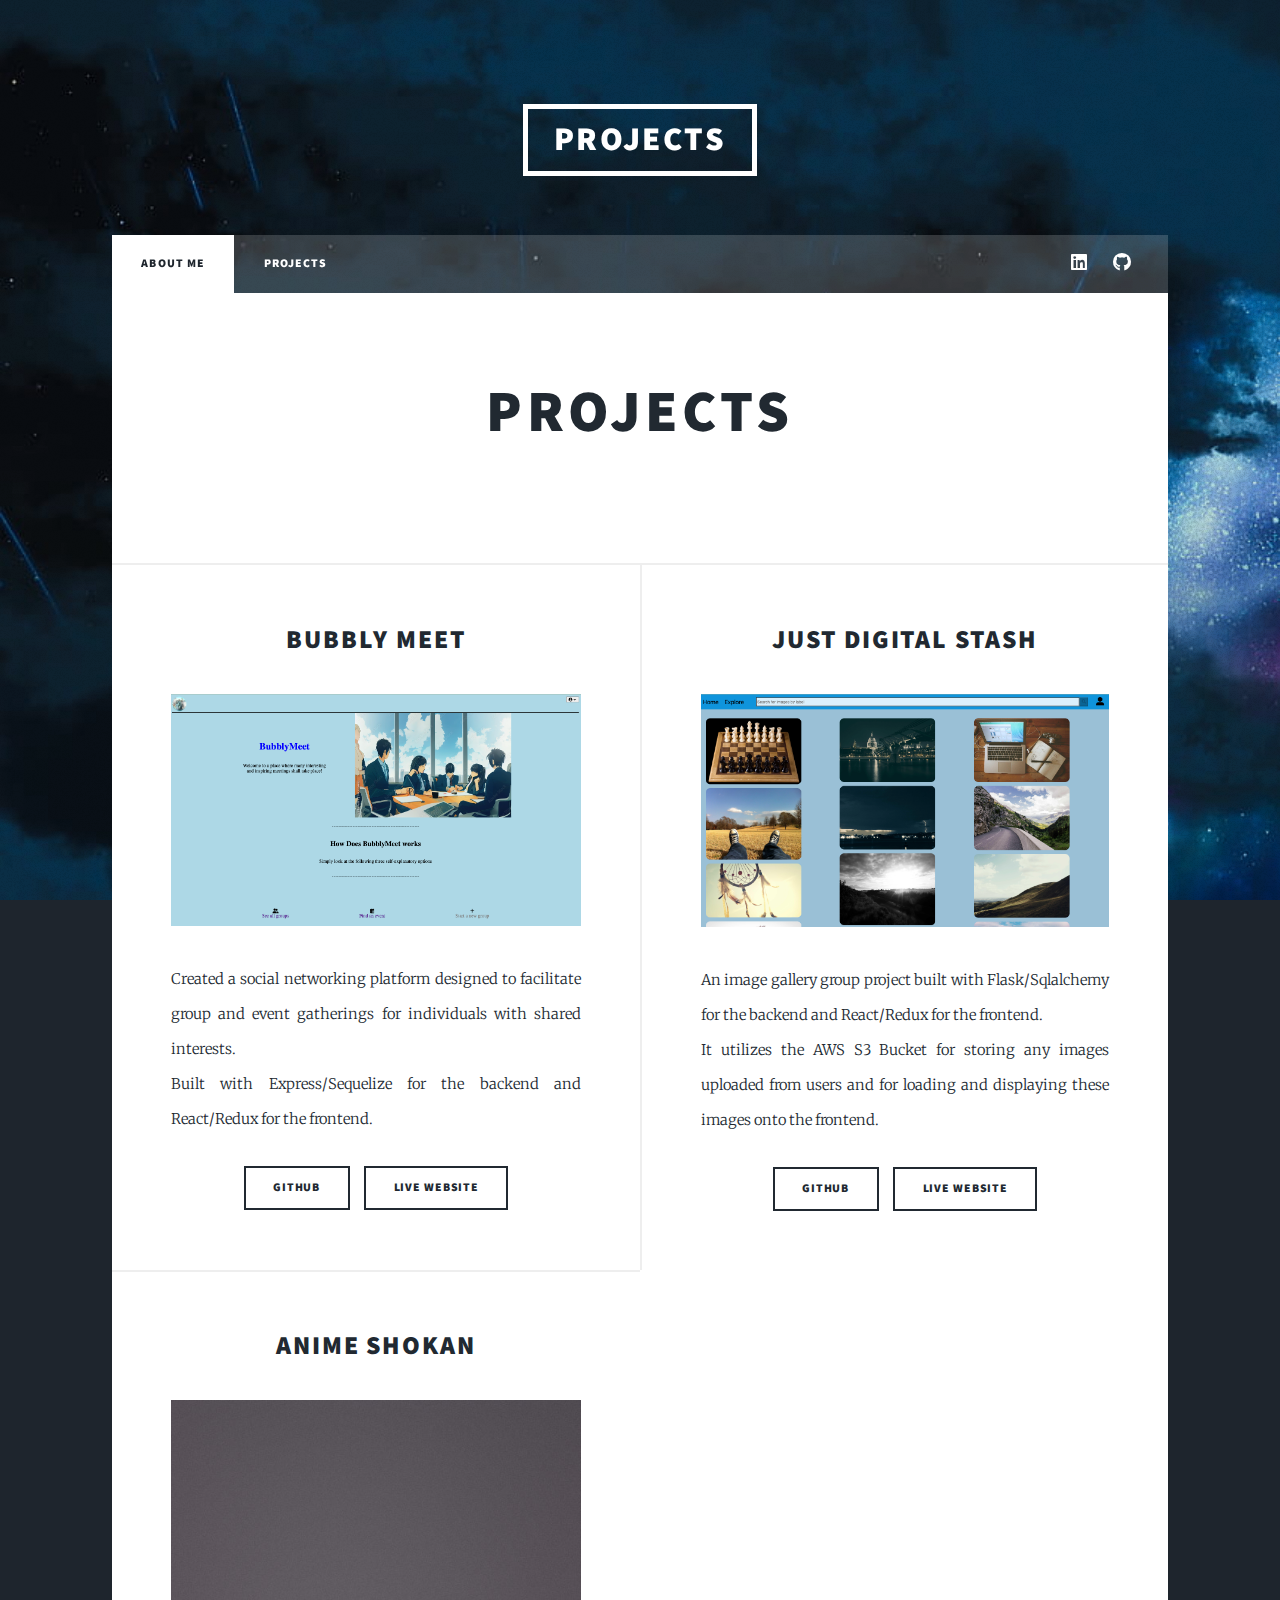
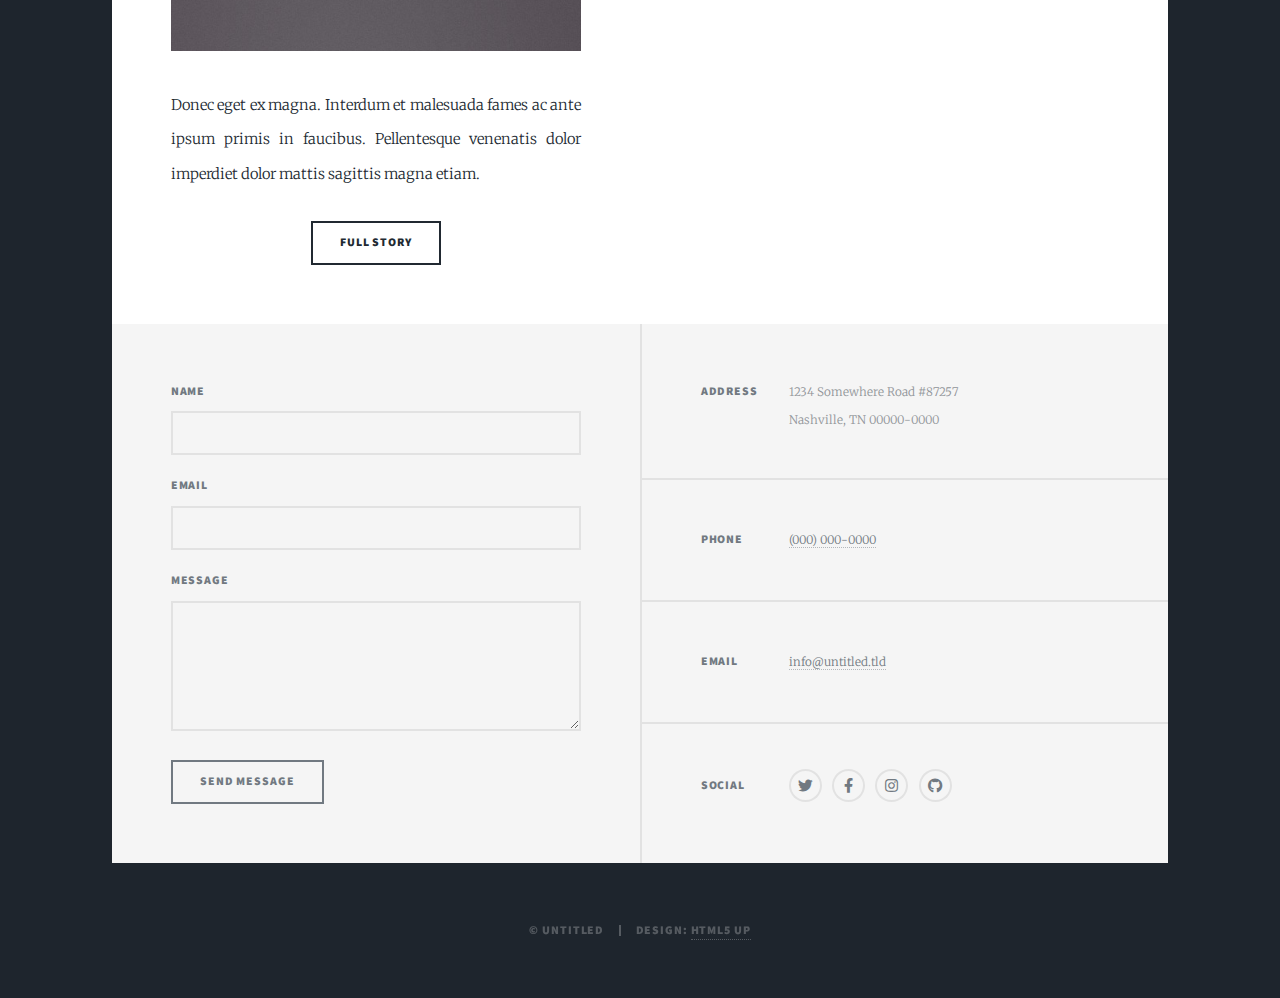
==== projects.html @ 538fb24a "Ongoing update on the Project section..." ====
<!DOCTYPE HTML>
<!--
	Massively by HTML5 UP
	html5up.net | @ajlkn
	Free for personal and commercial use under the CCA 3.0 license (html5up.net/license)
-->
<html>
	<head>
		<title>Projects Page</title>
		<meta charset="utf-8" />
		<meta name="viewport" content="width=device-width, initial-scale=1, user-scalable=no" />
		<link rel="stylesheet" href="assets/css/main.css" />
		<noscript><link rel="stylesheet" href="assets/css/noscript.css" /></noscript>
	</head>
	<body class="is-preload">

		<!-- Wrapper -->
			<div id="wrapper">

				<!-- Header -->
					<header id="header">
						<a href="index.html" class="logo">Projects</a>
					</header>

				<!-- Nav -->
					<nav id="nav">
						<ul class="links">
							<li class="active"><a href="index.html">About Me</a></li>
							<li><a href="projects.html">Projects</a></li>
							<!-- <li><a href="elements.html">Elements Reference</a></li> -->
						</ul>
						<ul class="icons">
							<!-- <li><a href="#" class="icon brands fa-twitter"><span class="label">Twitter</span></a></li>
							<li><a href="#" class="icon brands fa-facebook-f"><span class="label">Facebook</span></a></li>
							<li><a href="#" class="icon brands fa-instagram"><span class="label">Instagram</span></a></li> -->
							<li><a href="https://www.linkedin.com/in/daniel-ho-83361b1b6/" class="icon brands fa-linkedin"><span class="label">LinkedIn</span></a></li>
							<li><a href="https://github.com/dwho0937wei-dotcom" class="icon brands fa-github"><span class="label">GitHub</span></a></li>
						</ul>
					</nav>

				<!-- Main -->
					<div id="main">

						<!-- Project Headline -->
							<article class="post">
								<header class="major"><h2><a>Projects</a></h2></header>
							</article>
								
						<!-- Project Posts -->
							<section class="posts">
								<article>
									<header>
										<!-- <span class="date">June 22, 2024</span> -->
										<h2><a href="#">Bubbly Meet</a></h2>
									</header>
									<a href="#" class="image fit"><img src="images/pic02.jpg" alt="" /></a>
									<p>Created a social networking platform designed to facilitate group and event gatherings for individuals with shared interests. <br /> Built with Express/Sequelize for the backend and React/Redux for the frontend.</p>
									<ul class="actions special">
										<li><a href="https://github.com/dwho0937wei-dotcom/BubblyMeet" class="button">GitHub</a></li>
										<li><a href="https://bubblymeet.onrender.com" class="button">Live Website</a></li>
									</ul>
								</article>
								<article>
									<header>
										<!-- <span class="date">April 22, 2017</span> -->
										<h2><a href="#">Just Digital Stash</a></h2>
									</header>
									<a href="#" class="image fit"><img src="images/pic03.jpg" alt="" /></a>
									<p>An image gallery group project built with Flask/Sqlalchemy for the backend and React/Redux for the frontend.<br />It utilizes the AWS S3 Bucket for storing any images uploaded from users and for loading and displaying these images onto the frontend.</p>
									<ul class="actions special">
										<li><a href="https://github.com/James-Jon27/Just-Digital-Stashes" class="button">GitHub</a></li>
										<li><a href="https://just-digital-stashes.onrender.com/" class="button">Live Website</a></li>
									</ul>
								</article>
								<article>
									<header>
										<!-- <span class="date">April 18, 2017</span> -->
										<h2><a href="#">Anime ShoKan</a></h2>
									</header>
									<a href="#" class="image fit"><img src="images/pic04.jpg" alt="" /></a>
									<p>Donec eget ex magna. Interdum et malesuada fames ac ante ipsum primis in faucibus. Pellentesque venenatis dolor imperdiet dolor mattis sagittis magna etiam.</p>
									<ul class="actions special">
										<li><a href="#" class="button">Full Story</a></li>
									</ul>
								</article>
								<!-- <article>
									<header>
										<span class="date">April 14, 2017</span>
										<h2><a href="#">Tempus sed<br />
										nulla imperdiet</a></h2>
									</header>
									<a href="#" class="image fit"><img src="images/pic05.jpg" alt="" /></a>
									<p>Donec eget ex magna. Interdum et malesuada fames ac ante ipsum primis in faucibus. Pellentesque venenatis dolor imperdiet dolor mattis sagittis magna etiam.</p>
									<ul class="actions special">
										<li><a href="#" class="button">Full Story</a></li>
									</ul>
								</article> -->
								<!-- <article>
									<header>
										<span class="date">April 11, 2017</span>
										<h2><a href="#">Odio magna<br />
										sed consectetur</a></h2>
									</header>
									<a href="#" class="image fit"><img src="images/pic06.jpg" alt="" /></a>
									<p>Donec eget ex magna. Interdum et malesuada fames ac ante ipsum primis in faucibus. Pellentesque venenatis dolor imperdiet dolor mattis sagittis magna etiam.</p>
									<ul class="actions special">
										<li><a href="#" class="button">Full Story</a></li>
									</ul>
								</article> -->
								<!-- <article>
									<header>
										<span class="date">April 7, 2017</span>
										<h2><a href="#">Augue lorem<br />
										primis vestibulum</a></h2>
									</header>
									<a href="#" class="image fit"><img src="images/pic07.jpg" alt="" /></a>
									<p>Donec eget ex magna. Interdum et malesuada fames ac ante ipsum primis in faucibus. Pellentesque venenatis dolor imperdiet dolor mattis sagittis magna etiam.</p>
									<ul class="actions special">
										<li><a href="#" class="button">Full Story</a></li>
									</ul>
								</article> -->
							</section>

						<!-- Footer -->
							<!-- <footer>
								<div class="pagination">
									<a href="#" class="previous">Prev</a>
									<a href="#" class="page active">1</a>
									<a href="#" class="page">2</a>
									<a href="#" class="page">3</a>
									<span class="extra">&hellip;</span>
									<a href="#" class="page">8</a>
									<a href="#" class="page">9</a>
									<a href="#" class="page">10</a>
									<a href="#" class="next">Next</a>
								</div>
							</footer> -->

					</div>

				<!-- Footer -->
					<footer id="footer">
						<section>
							<form method="post" action="#">
								<div class="fields">
									<div class="field">
										<label for="name">Name</label>
										<input type="text" name="name" id="name" />
									</div>
									<div class="field">
										<label for="email">Email</label>
										<input type="text" name="email" id="email" />
									</div>
									<div class="field">
										<label for="message">Message</label>
										<textarea name="message" id="message" rows="3"></textarea>
									</div>
								</div>
								<ul class="actions">
									<li><input type="submit" value="Send Message" /></li>
								</ul>
							</form>
						</section>
						<section class="split contact">
							<section class="alt">
								<h3>Address</h3>
								<p>1234 Somewhere Road #87257<br />
								Nashville, TN 00000-0000</p>
							</section>
							<section>
								<h3>Phone</h3>
								<p><a href="#">(000) 000-0000</a></p>
							</section>
							<section>
								<h3>Email</h3>
								<p><a href="#">info@untitled.tld</a></p>
							</section>
							<section>
								<h3>Social</h3>
								<ul class="icons alt">
									<li><a href="#" class="icon brands alt fa-twitter"><span class="label">Twitter</span></a></li>
									<li><a href="#" class="icon brands alt fa-facebook-f"><span class="label">Facebook</span></a></li>
									<li><a href="#" class="icon brands alt fa-instagram"><span class="label">Instagram</span></a></li>
									<li><a href="#" class="icon brands alt fa-github"><span class="label">GitHub</span></a></li>
								</ul>
							</section>
						</section>
					</footer>

				<!-- Copyright -->
					<div id="copyright">
						<ul><li>&copy; Untitled</li><li>Design: <a href="https://html5up.net">HTML5 UP</a></li></ul>
					</div>

			</div>

		<!-- Scripts -->
			<script src="assets/js/jquery.min.js"></script>
			<script src="assets/js/jquery.scrollex.min.js"></script>
			<script src="assets/js/jquery.scrolly.min.js"></script>
			<script src="assets/js/browser.min.js"></script>
			<script src="assets/js/breakpoints.min.js"></script>
			<script src="assets/js/util.js"></script>
			<script src="assets/js/main.js"></script>

	</body>
</html>
---- assets/css/main.css ----
@import url(fontawesome-all.min.css);
@import url("https://fonts.googleapis.com/css?family=Merriweather:300,700,300italic,700italic|Source+Sans+Pro:900");

/*
	Massively by HTML5 UP
	html5up.net | @ajlkn
	Free for personal and commercial use under the CCA 3.0 license (html5up.net/license)
*/

html, body, div, span, applet, object,
iframe, h1, h2, h3, h4, h5, h6, p, blockquote,
pre, a, abbr, acronym, address, big, cite,
code, del, dfn, em, img, ins, kbd, q, s, samp,
small, strike, strong, sub, sup, tt, var, b,
u, i, center, dl, dt, dd, ol, ul, li, fieldset,
form, label, legend, table, caption, tbody,
tfoot, thead, tr, th, td, article, aside,
canvas, details, embed, figure, figcaption,
footer, header, hgroup, menu, nav, output, ruby,
section, summary, time, mark, audio, video {
	margin: 0;
	padding: 0;
	border: 0;
	font-size: 100%;
	font: inherit;
	vertical-align: baseline;}

article, aside, details, figcaption, figure,
footer, header, hgroup, menu, nav, section {
	display: block;}

body {
	line-height: 1;
}

ol, ul {
	list-style: none;
}

blockquote, q {
	quotes: none;
}

	blockquote:before, blockquote:after, q:before, q:after {
		content: '';
		content: none;
	}

table {
	border-collapse: collapse;
	border-spacing: 0;
}

body {
	-webkit-text-size-adjust: none;
}

mark {
	background-color: transparent;
	color: inherit;
}

input::-moz-focus-inner {
	border: 0;
	padding: 0;
}

input, select, textarea {
	-moz-appearance: none;
	-webkit-appearance: none;
	-ms-appearance: none;
	appearance: none;
}

/* Basic */

	@-ms-viewport {
		width: device-width;
	}

	body {
		-ms-overflow-style: scrollbar;
	}

	@media screen and (max-width: 480px) {

		html, body {
			min-width: 320px;
		}

	}

	html {
		box-sizing: border-box;
	}

	*, *:before, *:after {
		box-sizing: inherit;
	}

	body {
		background-color: #1e252d;
	}

		body.is-preload *, body.is-preload *:before, body.is-preload *:after {
			-moz-animation: none !important;
			-webkit-animation: none !important;
			-ms-animation: none !important;
			animation: none !important;
			-moz-transition: none !important;
			-webkit-transition: none !important;
			-ms-transition: none !important;
			transition: none !important;
		}

/* Type */

	html {
		font-size: 16pt;
	}

		@media screen and (max-width: 1680px) {

			html {
				font-size: 12pt;
			}

		}

		@media screen and (max-width: 1280px) {

			html {
				font-size: 11pt;
			}

		}

		@media screen and (max-width: 360px) {

			html {
				font-size: 10pt;
			}

		}

	body {
		color: #212931;
	}

	body, input, select, textarea {
		font-family: "Merriweather", Georgia, serif;
		font-weight: 300;
		font-size: 1rem;
		line-height: 2.375;
	}

	a {
		-moz-transition: color 0.2s ease-in-out, background-color 0.2s ease-in-out, border-color 0.2s ease-in-out, box-shadow 0.2s ease-in-out;
		-webkit-transition: color 0.2s ease-in-out, background-color 0.2s ease-in-out, border-color 0.2s ease-in-out, box-shadow 0.2s ease-in-out;
		-ms-transition: color 0.2s ease-in-out, background-color 0.2s ease-in-out, border-color 0.2s ease-in-out, box-shadow 0.2s ease-in-out;
		transition: color 0.2s ease-in-out, background-color 0.2s ease-in-out, border-color 0.2s ease-in-out, box-shadow 0.2s ease-in-out;
		border-bottom: dotted 1px;
		text-decoration: none;
	}

		a:hover {
			border-bottom-color: transparent;
		}

	strong, b {
		font-weight: 600;
	}

	em, i {
		font-style: italic;
	}

	p {
		text-align: justify;
		margin: 0 0 2rem 0;
	}

	h1, h2, h3, h4, h5, h6 {
		font-family: "Source Sans Pro", Helvetica, sans-serif;
		font-weight: 900;
		line-height: 1.5;
		letter-spacing: 0.075em;
		text-transform: uppercase;
		margin: 0 0 1rem 0;
	}

		h1 a, h2 a, h3 a, h4 a, h5 a, h6 a {
			border-bottom: 0;
			color: inherit;
			text-decoration: none;
		}

	h1 {
		font-size: 4rem;
		line-height: 1.1;
		margin: 0 0 2rem 0;
	}

	h2 {
		font-size: 1.75rem;
		line-height: 1.3;
		margin: 0 0 1.5rem 0;
	}

	h3 {
		font-size: 1.25rem;
		margin: 0 0 1.5rem 0;
	}

	h4 {
		font-size: 1rem;
	}

	h5 {
		font-size: 0.9rem;
	}

	h6 {
		font-size: 0.8rem;
	}

	sub {
		font-size: 0.8rem;
		position: relative;
		top: 0.5rem;
	}

	sup {
		font-size: 0.8rem;
		position: relative;
		top: -0.5rem;
	}

	blockquote {
		border-left: solid 4px;
		font-style: italic;
		margin: 0 0 2rem 0;
		padding: 0.5rem 0 0.5rem 2rem;
	}

	code {
		border: solid 2px;
		font-family: "Courier New", monospace;
		font-size: 0.9rem;
		margin: 0 0.25rem;
		padding: 0.25rem 0.65rem;
	}

	pre {
		-webkit-overflow-scrolling: touch;
		font-family: "Courier New", monospace;
		font-size: 0.9rem;
		margin: 0 0 2rem 0;
	}

		pre code {
			display: block;
			line-height: 1.75;
			padding: 1rem 1.5rem;
			overflow-x: auto;
		}

	hr {
		border: 0;
		border-bottom: solid 2px;
		margin: 3rem 0;
	}

		hr.major {
			margin: 5rem 0;
		}

	.align-left {
		text-align: left;
	}

	.align-center {
		text-align: center;
	}

	.align-right {
		text-align: right;
	}

	input, select, textarea {
		color: #212931;
	}

	a {
		color: #212931;
		border-bottom-color: rgba(33, 41, 49, 0.5);
	}

		a:hover {
			border-bottom-color: transparent;
			color: #18bfef !important;
		}

	strong, b {
		color: #212931;
	}

	h1, h2, h3, h4, h5, h6 {
		color: #212931;
	}

	blockquote {
		border-left-color: #eeeeee;
	}

	code {
		background: rgba(220, 220, 220, 0.25);
		border-color: #eeeeee;
	}

	hr {
		border-bottom-color: #eeeeee;
	}

/* Row */

	.row {
		display: flex;
		flex-wrap: wrap;
		box-sizing: border-box;
		align-items: stretch;
	}

		.row > * {
			box-sizing: border-box;
		}

		.row.gtr-uniform > * > :last-child {
			margin-bottom: 0;
		}

		.row.aln-left {
			justify-content: flex-start;
		}

		.row.aln-center {
			justify-content: center;
		}

		.row.aln-right {
			justify-content: flex-end;
		}

		.row.aln-top {
			align-items: flex-start;
		}

		.row.aln-middle {
			align-items: center;
		}

		.row.aln-bottom {
			align-items: flex-end;
		}

		.row > .imp {
			order: -1;
		}

		.row > .col-1 {
			width: 8.33333%;
		}

		.row > .off-1 {
			margin-left: 8.33333%;
		}

		.row > .col-2 {
			width: 16.66667%;
		}

		.row > .off-2 {
			margin-left: 16.66667%;
		}

		.row > .col-3 {
			width: 25%;
		}

		.row > .off-3 {
			margin-left: 25%;
		}

		.row > .col-4 {
			width: 33.33333%;
		}

		.row > .off-4 {
			margin-left: 33.33333%;
		}

		.row > .col-5 {
			width: 41.66667%;
		}

		.row > .off-5 {
			margin-left: 41.66667%;
		}

		.row > .col-6 {
			width: 50%;
		}

		.row > .off-6 {
			margin-left: 50%;
		}

		.row > .col-7 {
			width: 58.33333%;
		}

		.row > .off-7 {
			margin-left: 58.33333%;
		}

		.row > .col-8 {
			width: 66.66667%;
		}

		.row > .off-8 {
			margin-left: 66.66667%;
		}

		.row > .col-9 {
			width: 75%;
		}

		.row > .off-9 {
			margin-left: 75%;
		}

		.row > .col-10 {
			width: 83.33333%;
		}

		.row > .off-10 {
			margin-left: 83.33333%;
		}

		.row > .col-11 {
			width: 91.66667%;
		}

		.row > .off-11 {
			margin-left: 91.66667%;
		}

		.row > .col-12 {
			width: 100%;
		}

		.row > .off-12 {
			margin-left: 100%;
		}

		.row.gtr-0 {
			margin-top: 0;
			margin-left: 0rem;
		}

			.row.gtr-0 > * {
				padding: 0 0 0 0rem;
			}

			.row.gtr-0.gtr-uniform {
				margin-top: 0rem;
			}

				.row.gtr-0.gtr-uniform > * {
					padding-top: 0rem;
				}

		.row.gtr-25 {
			margin-top: 0;
			margin-left: -0.375rem;
		}

			.row.gtr-25 > * {
				padding: 0 0 0 0.375rem;
			}

			.row.gtr-25.gtr-uniform {
				margin-top: -0.375rem;
			}

				.row.gtr-25.gtr-uniform > * {
					padding-top: 0.375rem;
				}

		.row.gtr-50 {
			margin-top: 0;
			margin-left: -0.75rem;
		}

			.row.gtr-50 > * {
				padding: 0 0 0 0.75rem;
			}

			.row.gtr-50.gtr-uniform {
				margin-top: -0.75rem;
			}

				.row.gtr-50.gtr-uniform > * {
					padding-top: 0.75rem;
				}

		.row {
			margin-top: 0;
			margin-left: -1.5rem;
		}

			.row > * {
				padding: 0 0 0 1.5rem;
			}

			.row.gtr-uniform {
				margin-top: -1.5rem;
			}

				.row.gtr-uniform > * {
					padding-top: 1.5rem;
				}

		.row.gtr-150 {
			margin-top: 0;
			margin-left: -2.25rem;
		}

			.row.gtr-150 > * {
				padding: 0 0 0 2.25rem;
			}

			.row.gtr-150.gtr-uniform {
				margin-top: -2.25rem;
			}

				.row.gtr-150.gtr-uniform > * {
					padding-top: 2.25rem;
				}

		.row.gtr-200 {
			margin-top: 0;
			margin-left: -3rem;
		}

			.row.gtr-200 > * {
				padding: 0 0 0 3rem;
			}

			.row.gtr-200.gtr-uniform {
				margin-top: -3rem;
			}

				.row.gtr-200.gtr-uniform > * {
					padding-top: 3rem;
				}

		@media screen and (max-width: 1680px) {

			.row {
				display: flex;
				flex-wrap: wrap;
				box-sizing: border-box;
				align-items: stretch;
			}

				.row > * {
					box-sizing: border-box;
				}

				.row.gtr-uniform > * > :last-child {
					margin-bottom: 0;
				}

				.row.aln-left {
					justify-content: flex-start;
				}

				.row.aln-center {
					justify-content: center;
				}

				.row.aln-right {
					justify-content: flex-end;
				}

				.row.aln-top {
					align-items: flex-start;
				}

				.row.aln-middle {
					align-items: center;
				}

				.row.aln-bottom {
					align-items: flex-end;
				}

				.row > .imp-xlarge {
					order: -1;
				}

				.row > .col-1-xlarge {
					width: 8.33333%;
				}

				.row > .off-1-xlarge {
					margin-left: 8.33333%;
				}

				.row > .col-2-xlarge {
					width: 16.66667%;
				}

				.row > .off-2-xlarge {
					margin-left: 16.66667%;
				}

				.row > .col-3-xlarge {
					width: 25%;
				}

				.row > .off-3-xlarge {
					margin-left: 25%;
				}

				.row > .col-4-xlarge {
					width: 33.33333%;
				}

				.row > .off-4-xlarge {
					margin-left: 33.33333%;
				}

				.row > .col-5-xlarge {
					width: 41.66667%;
				}

				.row > .off-5-xlarge {
					margin-left: 41.66667%;
				}

				.row > .col-6-xlarge {
					width: 50%;
				}

				.row > .off-6-xlarge {
					margin-left: 50%;
				}

				.row > .col-7-xlarge {
					width: 58.33333%;
				}

				.row > .off-7-xlarge {
					margin-left: 58.33333%;
				}

				.row > .col-8-xlarge {
					width: 66.66667%;
				}

				.row > .off-8-xlarge {
					margin-left: 66.66667%;
				}

				.row > .col-9-xlarge {
					width: 75%;
				}

				.row > .off-9-xlarge {
					margin-left: 75%;
				}

				.row > .col-10-xlarge {
					width: 83.33333%;
				}

				.row > .off-10-xlarge {
					margin-left: 83.33333%;
				}

				.row > .col-11-xlarge {
					width: 91.66667%;
				}

				.row > .off-11-xlarge {
					margin-left: 91.66667%;
				}

				.row > .col-12-xlarge {
					width: 100%;
				}

				.row > .off-12-xlarge {
					margin-left: 100%;
				}

				.row.gtr-0 {
					margin-top: 0;
					margin-left: 0rem;
				}

					.row.gtr-0 > * {
						padding: 0 0 0 0rem;
					}

					.row.gtr-0.gtr-uniform {
						margin-top: 0rem;
					}

						.row.gtr-0.gtr-uniform > * {
							padding-top: 0rem;
						}

				.row.gtr-25 {
					margin-top: 0;
					margin-left: -0.375rem;
				}

					.row.gtr-25 > * {
						padding: 0 0 0 0.375rem;
					}

					.row.gtr-25.gtr-uniform {
						margin-top: -0.375rem;
					}

						.row.gtr-25.gtr-uniform > * {
							padding-top: 0.375rem;
						}

				.row.gtr-50 {
					margin-top: 0;
					margin-left: -0.75rem;
				}

					.row.gtr-50 > * {
						padding: 0 0 0 0.75rem;
					}

					.row.gtr-50.gtr-uniform {
						margin-top: -0.75rem;
					}

						.row.gtr-50.gtr-uniform > * {
							padding-top: 0.75rem;
						}

				.row {
					margin-top: 0;
					margin-left: -1.5rem;
				}

					.row > * {
						padding: 0 0 0 1.5rem;
					}

					.row.gtr-uniform {
						margin-top: -1.5rem;
					}

						.row.gtr-uniform > * {
							padding-top: 1.5rem;
						}

				.row.gtr-150 {
					margin-top: 0;
					margin-left: -2.25rem;
				}

					.row.gtr-150 > * {
						padding: 0 0 0 2.25rem;
					}

					.row.gtr-150.gtr-uniform {
						margin-top: -2.25rem;
					}

						.row.gtr-150.gtr-uniform > * {
							padding-top: 2.25rem;
						}

				.row.gtr-200 {
					margin-top: 0;
					margin-left: -3rem;
				}

					.row.gtr-200 > * {
						padding: 0 0 0 3rem;
					}

					.row.gtr-200.gtr-uniform {
						margin-top: -3rem;
					}

						.row.gtr-200.gtr-uniform > * {
							padding-top: 3rem;
						}

		}

		@media screen and (max-width: 1280px) {

			.row {
				display: flex;
				flex-wrap: wrap;
				box-sizing: border-box;
				align-items: stretch;
			}

				.row > * {
					box-sizing: border-box;
				}

				.row.gtr-uniform > * > :last-child {
					margin-bottom: 0;
				}

				.row.aln-left {
					justify-content: flex-start;
				}

				.row.aln-center {
					justify-content: center;
				}

				.row.aln-right {
					justify-content: flex-end;
				}

				.row.aln-top {
					align-items: flex-start;
				}

				.row.aln-middle {
					align-items: center;
				}

				.row.aln-bottom {
					align-items: flex-end;
				}

				.row > .imp-large {
					order: -1;
				}

				.row > .col-1-large {
					width: 8.33333%;
				}

				.row > .off-1-large {
					margin-left: 8.33333%;
				}

				.row > .col-2-large {
					width: 16.66667%;
				}

				.row > .off-2-large {
					margin-left: 16.66667%;
				}

				.row > .col-3-large {
					width: 25%;
				}

				.row > .off-3-large {
					margin-left: 25%;
				}

				.row > .col-4-large {
					width: 33.33333%;
				}

				.row > .off-4-large {
					margin-left: 33.33333%;
				}

				.row > .col-5-large {
					width: 41.66667%;
				}

				.row > .off-5-large {
					margin-left: 41.66667%;
				}

				.row > .col-6-large {
					width: 50%;
				}

				.row > .off-6-large {
					margin-left: 50%;
				}

				.row > .col-7-large {
					width: 58.33333%;
				}

				.row > .off-7-large {
					margin-left: 58.33333%;
				}

				.row > .col-8-large {
					width: 66.66667%;
				}

				.row > .off-8-large {
					margin-left: 66.66667%;
				}

				.row > .col-9-large {
					width: 75%;
				}

				.row > .off-9-large {
					margin-left: 75%;
				}

				.row > .col-10-large {
					width: 83.33333%;
				}

				.row > .off-10-large {
					margin-left: 83.33333%;
				}

				.row > .col-11-large {
					width: 91.66667%;
				}

				.row > .off-11-large {
					margin-left: 91.66667%;
				}

				.row > .col-12-large {
					width: 100%;
				}

				.row > .off-12-large {
					margin-left: 100%;
				}

				.row.gtr-0 {
					margin-top: 0;
					margin-left: 0rem;
				}

					.row.gtr-0 > * {
						padding: 0 0 0 0rem;
					}

					.row.gtr-0.gtr-uniform {
						margin-top: 0rem;
					}

						.row.gtr-0.gtr-uniform > * {
							padding-top: 0rem;
						}

				.row.gtr-25 {
					margin-top: 0;
					margin-left: -0.375rem;
				}

					.row.gtr-25 > * {
						padding: 0 0 0 0.375rem;
					}

					.row.gtr-25.gtr-uniform {
						margin-top: -0.375rem;
					}

						.row.gtr-25.gtr-uniform > * {
							padding-top: 0.375rem;
						}

				.row.gtr-50 {
					margin-top: 0;
					margin-left: -0.75rem;
				}

					.row.gtr-50 > * {
						padding: 0 0 0 0.75rem;
					}

					.row.gtr-50.gtr-uniform {
						margin-top: -0.75rem;
					}

						.row.gtr-50.gtr-uniform > * {
							padding-top: 0.75rem;
						}

				.row {
					margin-top: 0;
					margin-left: -1.5rem;
				}

					.row > * {
						padding: 0 0 0 1.5rem;
					}

					.row.gtr-uniform {
						margin-top: -1.5rem;
					}

						.row.gtr-uniform > * {
							padding-top: 1.5rem;
						}

				.row.gtr-150 {
					margin-top: 0;
					margin-left: -2.25rem;
				}

					.row.gtr-150 > * {
						padding: 0 0 0 2.25rem;
					}

					.row.gtr-150.gtr-uniform {
						margin-top: -2.25rem;
					}

						.row.gtr-150.gtr-uniform > * {
							padding-top: 2.25rem;
						}

				.row.gtr-200 {
					margin-top: 0;
					margin-left: -3rem;
				}

					.row.gtr-200 > * {
						padding: 0 0 0 3rem;
					}

					.row.gtr-200.gtr-uniform {
						margin-top: -3rem;
					}

						.row.gtr-200.gtr-uniform > * {
							padding-top: 3rem;
						}

		}

		@media screen and (max-width: 980px) {

			.row {
				display: flex;
				flex-wrap: wrap;
				box-sizing: border-box;
				align-items: stretch;
			}

				.row > * {
					box-sizing: border-box;
				}

				.row.gtr-uniform > * > :last-child {
					margin-bottom: 0;
				}

				.row.aln-left {
					justify-content: flex-start;
				}

				.row.aln-center {
					justify-content: center;
				}

				.row.aln-right {
					justify-content: flex-end;
				}

				.row.aln-top {
					align-items: flex-start;
				}

				.row.aln-middle {
					align-items: center;
				}

				.row.aln-bottom {
					align-items: flex-end;
				}

				.row > .imp-medium {
					order: -1;
				}

				.row > .col-1-medium {
					width: 8.33333%;
				}

				.row > .off-1-medium {
					margin-left: 8.33333%;
				}

				.row > .col-2-medium {
					width: 16.66667%;
				}

				.row > .off-2-medium {
					margin-left: 16.66667%;
				}

				.row > .col-3-medium {
					width: 25%;
				}

				.row > .off-3-medium {
					margin-left: 25%;
				}

				.row > .col-4-medium {
					width: 33.33333%;
				}

				.row > .off-4-medium {
					margin-left: 33.33333%;
				}

				.row > .col-5-medium {
					width: 41.66667%;
				}

				.row > .off-5-medium {
					margin-left: 41.66667%;
				}

				.row > .col-6-medium {
					width: 50%;
				}

				.row > .off-6-medium {
					margin-left: 50%;
				}

				.row > .col-7-medium {
					width: 58.33333%;
				}

				.row > .off-7-medium {
					margin-left: 58.33333%;
				}

				.row > .col-8-medium {
					width: 66.66667%;
				}

				.row > .off-8-medium {
					margin-left: 66.66667%;
				}

				.row > .col-9-medium {
					width: 75%;
				}

				.row > .off-9-medium {
					margin-left: 75%;
				}

				.row > .col-10-medium {
					width: 83.33333%;
				}

				.row > .off-10-medium {
					margin-left: 83.33333%;
				}

				.row > .col-11-medium {
					width: 91.66667%;
				}

				.row > .off-11-medium {
					margin-left: 91.66667%;
				}

				.row > .col-12-medium {
					width: 100%;
				}

				.row > .off-12-medium {
					margin-left: 100%;
				}

				.row.gtr-0 {
					margin-top: 0;
					margin-left: 0rem;
				}

					.row.gtr-0 > * {
						padding: 0 0 0 0rem;
					}

					.row.gtr-0.gtr-uniform {
						margin-top: 0rem;
					}

						.row.gtr-0.gtr-uniform > * {
							padding-top: 0rem;
						}

				.row.gtr-25 {
					margin-top: 0;
					margin-left: -0.375rem;
				}

					.row.gtr-25 > * {
						padding: 0 0 0 0.375rem;
					}

					.row.gtr-25.gtr-uniform {
						margin-top: -0.375rem;
					}

						.row.gtr-25.gtr-uniform > * {
							padding-top: 0.375rem;
						}

				.row.gtr-50 {
					margin-top: 0;
					margin-left: -0.75rem;
				}

					.row.gtr-50 > * {
						padding: 0 0 0 0.75rem;
					}

					.row.gtr-50.gtr-uniform {
						margin-top: -0.75rem;
					}

						.row.gtr-50.gtr-uniform > * {
							padding-top: 0.75rem;
						}

				.row {
					margin-top: 0;
					margin-left: -1.5rem;
				}

					.row > * {
						padding: 0 0 0 1.5rem;
					}

					.row.gtr-uniform {
						margin-top: -1.5rem;
					}

						.row.gtr-uniform > * {
							padding-top: 1.5rem;
						}

				.row.gtr-150 {
					margin-top: 0;
					margin-left: -2.25rem;
				}

					.row.gtr-150 > * {
						padding: 0 0 0 2.25rem;
					}

					.row.gtr-150.gtr-uniform {
						margin-top: -2.25rem;
					}

						.row.gtr-150.gtr-uniform > * {
							padding-top: 2.25rem;
						}

				.row.gtr-200 {
					margin-top: 0;
					margin-left: -3rem;
				}

					.row.gtr-200 > * {
						padding: 0 0 0 3rem;
					}

					.row.gtr-200.gtr-uniform {
						margin-top: -3rem;
					}

						.row.gtr-200.gtr-uniform > * {
							padding-top: 3rem;
						}

		}

		@media screen and (max-width: 736px) {

			.row {
				display: flex;
				flex-wrap: wrap;
				box-sizing: border-box;
				align-items: stretch;
			}

				.row > * {
					box-sizing: border-box;
				}

				.row.gtr-uniform > * > :last-child {
					margin-bottom: 0;
				}

				.row.aln-left {
					justify-content: flex-start;
				}

				.row.aln-center {
					justify-content: center;
				}

				.row.aln-right {
					justify-content: flex-end;
				}

				.row.aln-top {
					align-items: flex-start;
				}

				.row.aln-middle {
					align-items: center;
				}

				.row.aln-bottom {
					align-items: flex-end;
				}

				.row > .imp-small {
					order: -1;
				}

				.row > .col-1-small {
					width: 8.33333%;
				}

				.row > .off-1-small {
					margin-left: 8.33333%;
				}

				.row > .col-2-small {
					width: 16.66667%;
				}

				.row > .off-2-small {
					margin-left: 16.66667%;
				}

				.row > .col-3-small {
					width: 25%;
				}

				.row > .off-3-small {
					margin-left: 25%;
				}

				.row > .col-4-small {
					width: 33.33333%;
				}

				.row > .off-4-small {
					margin-left: 33.33333%;
				}

				.row > .col-5-small {
					width: 41.66667%;
				}

				.row > .off-5-small {
					margin-left: 41.66667%;
				}

				.row > .col-6-small {
					width: 50%;
				}

				.row > .off-6-small {
					margin-left: 50%;
				}

				.row > .col-7-small {
					width: 58.33333%;
				}

				.row > .off-7-small {
					margin-left: 58.33333%;
				}

				.row > .col-8-small {
					width: 66.66667%;
				}

				.row > .off-8-small {
					margin-left: 66.66667%;
				}

				.row > .col-9-small {
					width: 75%;
				}

				.row > .off-9-small {
					margin-left: 75%;
				}

				.row > .col-10-small {
					width: 83.33333%;
				}

				.row > .off-10-small {
					margin-left: 83.33333%;
				}

				.row > .col-11-small {
					width: 91.66667%;
				}

				.row > .off-11-small {
					margin-left: 91.66667%;
				}

				.row > .col-12-small {
					width: 100%;
				}

				.row > .off-12-small {
					margin-left: 100%;
				}

				.row.gtr-0 {
					margin-top: 0;
					margin-left: 0rem;
				}

					.row.gtr-0 > * {
						padding: 0 0 0 0rem;
					}

					.row.gtr-0.gtr-uniform {
						margin-top: 0rem;
					}

						.row.gtr-0.gtr-uniform > * {
							padding-top: 0rem;
						}

				.row.gtr-25 {
					margin-top: 0;
					margin-left: -0.375rem;
				}

					.row.gtr-25 > * {
						padding: 0 0 0 0.375rem;
					}

					.row.gtr-25.gtr-uniform {
						margin-top: -0.375rem;
					}

						.row.gtr-25.gtr-uniform > * {
							padding-top: 0.375rem;
						}

				.row.gtr-50 {
					margin-top: 0;
					margin-left: -0.75rem;
				}

					.row.gtr-50 > * {
						padding: 0 0 0 0.75rem;
					}

					.row.gtr-50.gtr-uniform {
						margin-top: -0.75rem;
					}

						.row.gtr-50.gtr-uniform > * {
							padding-top: 0.75rem;
						}

				.row {
					margin-top: 0;
					margin-left: -1.5rem;
				}

					.row > * {
						padding: 0 0 0 1.5rem;
					}

					.row.gtr-uniform {
						margin-top: -1.5rem;
					}

						.row.gtr-uniform > * {
							padding-top: 1.5rem;
						}

				.row.gtr-150 {
					margin-top: 0;
					margin-left: -2.25rem;
				}

					.row.gtr-150 > * {
						padding: 0 0 0 2.25rem;
					}

					.row.gtr-150.gtr-uniform {
						margin-top: -2.25rem;
					}

						.row.gtr-150.gtr-uniform > * {
							padding-top: 2.25rem;
						}

				.row.gtr-200 {
					margin-top: 0;
					margin-left: -3rem;
				}

					.row.gtr-200 > * {
						padding: 0 0 0 3rem;
					}

					.row.gtr-200.gtr-uniform {
						margin-top: -3rem;
					}

						.row.gtr-200.gtr-uniform > * {
							padding-top: 3rem;
						}

		}

		@media screen and (max-width: 480px) {

			.row {
				display: flex;
				flex-wrap: wrap;
				box-sizing: border-box;
				align-items: stretch;
			}

				.row > * {
					box-sizing: border-box;
				}

				.row.gtr-uniform > * > :last-child {
					margin-bottom: 0;
				}

				.row.aln-left {
					justify-content: flex-start;
				}

				.row.aln-center {
					justify-content: center;
				}

				.row.aln-right {
					justify-content: flex-end;
				}

				.row.aln-top {
					align-items: flex-start;
				}

				.row.aln-middle {
					align-items: center;
				}

				.row.aln-bottom {
					align-items: flex-end;
				}

				.row > .imp-xsmall {
					order: -1;
				}

				.row > .col-1-xsmall {
					width: 8.33333%;
				}

				.row > .off-1-xsmall {
					margin-left: 8.33333%;
				}

				.row > .col-2-xsmall {
					width: 16.66667%;
				}

				.row > .off-2-xsmall {
					margin-left: 16.66667%;
				}

				.row > .col-3-xsmall {
					width: 25%;
				}

				.row > .off-3-xsmall {
					margin-left: 25%;
				}

				.row > .col-4-xsmall {
					width: 33.33333%;
				}

				.row > .off-4-xsmall {
					margin-left: 33.33333%;
				}

				.row > .col-5-xsmall {
					width: 41.66667%;
				}

				.row > .off-5-xsmall {
					margin-left: 41.66667%;
				}

				.row > .col-6-xsmall {
					width: 50%;
				}

				.row > .off-6-xsmall {
					margin-left: 50%;
				}

				.row > .col-7-xsmall {
					width: 58.33333%;
				}

				.row > .off-7-xsmall {
					margin-left: 58.33333%;
				}

				.row > .col-8-xsmall {
					width: 66.66667%;
				}

				.row > .off-8-xsmall {
					margin-left: 66.66667%;
				}

				.row > .col-9-xsmall {
					width: 75%;
				}

				.row > .off-9-xsmall {
					margin-left: 75%;
				}

				.row > .col-10-xsmall {
					width: 83.33333%;
				}

				.row > .off-10-xsmall {
					margin-left: 83.33333%;
				}

				.row > .col-11-xsmall {
					width: 91.66667%;
				}

				.row > .off-11-xsmall {
					margin-left: 91.66667%;
				}

				.row > .col-12-xsmall {
					width: 100%;
				}

				.row > .off-12-xsmall {
					margin-left: 100%;
				}

				.row.gtr-0 {
					margin-top: 0;
					margin-left: 0rem;
				}

					.row.gtr-0 > * {
						padding: 0 0 0 0rem;
					}

					.row.gtr-0.gtr-uniform {
						margin-top: 0rem;
					}

						.row.gtr-0.gtr-uniform > * {
							padding-top: 0rem;
						}

				.row.gtr-25 {
					margin-top: 0;
					margin-left: -0.375rem;
				}

					.row.gtr-25 > * {
						padding: 0 0 0 0.375rem;
					}

					.row.gtr-25.gtr-uniform {
						margin-top: -0.375rem;
					}

						.row.gtr-25.gtr-uniform > * {
							padding-top: 0.375rem;
						}

				.row.gtr-50 {
					margin-top: 0;
					margin-left: -0.75rem;
				}

					.row.gtr-50 > * {
						padding: 0 0 0 0.75rem;
					}

					.row.gtr-50.gtr-uniform {
						margin-top: -0.75rem;
					}

						.row.gtr-50.gtr-uniform > * {
							padding-top: 0.75rem;
						}

				.row {
					margin-top: 0;
					margin-left: -1.5rem;
				}

					.row > * {
						padding: 0 0 0 1.5rem;
					}

					.row.gtr-uniform {
						margin-top: -1.5rem;
					}

						.row.gtr-uniform > * {
							padding-top: 1.5rem;
						}

				.row.gtr-150 {
					margin-top: 0;
					margin-left: -2.25rem;
				}

					.row.gtr-150 > * {
						padding: 0 0 0 2.25rem;
					}

					.row.gtr-150.gtr-uniform {
						margin-top: -2.25rem;
					}

						.row.gtr-150.gtr-uniform > * {
							padding-top: 2.25rem;
						}

				.row.gtr-200 {
					margin-top: 0;
					margin-left: -3rem;
				}

					.row.gtr-200 > * {
						padding: 0 0 0 3rem;
					}

					.row.gtr-200.gtr-uniform {
						margin-top: -3rem;
					}

						.row.gtr-200.gtr-uniform > * {
							padding-top: 3rem;
						}

		}

		@media screen and (max-width: 360px) {

			.row {
				display: flex;
				flex-wrap: wrap;
				box-sizing: border-box;
				align-items: stretch;
			}

				.row > * {
					box-sizing: border-box;
				}

				.row.gtr-uniform > * > :last-child {
					margin-bottom: 0;
				}

				.row.aln-left {
					justify-content: flex-start;
				}

				.row.aln-center {
					justify-content: center;
				}

				.row.aln-right {
					justify-content: flex-end;
				}

				.row.aln-top {
					align-items: flex-start;
				}

				.row.aln-middle {
					align-items: center;
				}

				.row.aln-bottom {
					align-items: flex-end;
				}

				.row > .imp-xxsmall {
					order: -1;
				}

				.row > .col-1-xxsmall {
					width: 8.33333%;
				}

				.row > .off-1-xxsmall {
					margin-left: 8.33333%;
				}

				.row > .col-2-xxsmall {
					width: 16.66667%;
				}

				.row > .off-2-xxsmall {
					margin-left: 16.66667%;
				}

				.row > .col-3-xxsmall {
					width: 25%;
				}

				.row > .off-3-xxsmall {
					margin-left: 25%;
				}

				.row > .col-4-xxsmall {
					width: 33.33333%;
				}

				.row > .off-4-xxsmall {
					margin-left: 33.33333%;
				}

				.row > .col-5-xxsmall {
					width: 41.66667%;
				}

				.row > .off-5-xxsmall {
					margin-left: 41.66667%;
				}

				.row > .col-6-xxsmall {
					width: 50%;
				}

				.row > .off-6-xxsmall {
					margin-left: 50%;
				}

				.row > .col-7-xxsmall {
					width: 58.33333%;
				}

				.row > .off-7-xxsmall {
					margin-left: 58.33333%;
				}

				.row > .col-8-xxsmall {
					width: 66.66667%;
				}

				.row > .off-8-xxsmall {
					margin-left: 66.66667%;
				}

				.row > .col-9-xxsmall {
					width: 75%;
				}

				.row > .off-9-xxsmall {
					margin-left: 75%;
				}

				.row > .col-10-xxsmall {
					width: 83.33333%;
				}

				.row > .off-10-xxsmall {
					margin-left: 83.33333%;
				}

				.row > .col-11-xxsmall {
					width: 91.66667%;
				}

				.row > .off-11-xxsmall {
					margin-left: 91.66667%;
				}

				.row > .col-12-xxsmall {
					width: 100%;
				}

				.row > .off-12-xxsmall {
					margin-left: 100%;
				}

				.row.gtr-0 {
					margin-top: 0;
					margin-left: 0rem;
				}

					.row.gtr-0 > * {
						padding: 0 0 0 0rem;
					}

					.row.gtr-0.gtr-uniform {
						margin-top: 0rem;
					}

						.row.gtr-0.gtr-uniform > * {
							padding-top: 0rem;
						}

				.row.gtr-25 {
					margin-top: 0;
					margin-left: -0.375rem;
				}

					.row.gtr-25 > * {
						padding: 0 0 0 0.375rem;
					}

					.row.gtr-25.gtr-uniform {
						margin-top: -0.375rem;
					}

						.row.gtr-25.gtr-uniform > * {
							padding-top: 0.375rem;
						}

				.row.gtr-50 {
					margin-top: 0;
					margin-left: -0.75rem;
				}

					.row.gtr-50 > * {
						padding: 0 0 0 0.75rem;
					}

					.row.gtr-50.gtr-uniform {
						margin-top: -0.75rem;
					}

						.row.gtr-50.gtr-uniform > * {
							padding-top: 0.75rem;
						}

				.row {
					margin-top: 0;
					margin-left: -1.5rem;
				}

					.row > * {
						padding: 0 0 0 1.5rem;
					}

					.row.gtr-uniform {
						margin-top: -1.5rem;
					}

						.row.gtr-uniform > * {
							padding-top: 1.5rem;
						}

				.row.gtr-150 {
					margin-top: 0;
					margin-left: -2.25rem;
				}

					.row.gtr-150 > * {
						padding: 0 0 0 2.25rem;
					}

					.row.gtr-150.gtr-uniform {
						margin-top: -2.25rem;
					}

						.row.gtr-150.gtr-uniform > * {
							padding-top: 2.25rem;
						}

				.row.gtr-200 {
					margin-top: 0;
					margin-left: -3rem;
				}

					.row.gtr-200 > * {
						padding: 0 0 0 3rem;
					}

					.row.gtr-200.gtr-uniform {
						margin-top: -3rem;
					}

						.row.gtr-200.gtr-uniform > * {
							padding-top: 3rem;
						}

		}

/* Box */

	.box {
		border: solid 2px;
		margin-bottom: 2rem;
		padding: 1.5rem;
	}

		.box > :last-child,
		.box > :last-child > :last-child,
		.box > :last-child > :last-child > :last-child {
			margin-bottom: 0;
		}

		.box.alt {
			border: 0;
			border-radius: 0;
			padding: 0;
		}

	.box {
		border-color: #eeeeee;
	}

/* Button */

	input[type="submit"],
	input[type="reset"],
	input[type="button"],
	button,
	.button {
		-moz-appearance: none;
		-webkit-appearance: none;
		-ms-appearance: none;
		appearance: none;
		-moz-transition: background-color 0.2s ease-in-out, box-shadow 0.2s ease-in-out, color 0.2s ease-in-out;
		-webkit-transition: background-color 0.2s ease-in-out, box-shadow 0.2s ease-in-out, color 0.2s ease-in-out;
		-ms-transition: background-color 0.2s ease-in-out, box-shadow 0.2s ease-in-out, color 0.2s ease-in-out;
		transition: background-color 0.2s ease-in-out, box-shadow 0.2s ease-in-out, color 0.2s ease-in-out;
		border: 0;
		border-radius: 0;
		cursor: pointer;
		display: inline-block;
		font-family: "Source Sans Pro", Helvetica, sans-serif;
		font-size: 0.8rem;
		font-weight: 900;
		letter-spacing: 0.075em;
		height: 3rem;
		line-height: 3rem;
		padding: 0 2rem;
		text-align: center;
		text-decoration: none;
		text-transform: uppercase;
		white-space: nowrap;
	}

		input[type="submit"].icon:before,
		input[type="reset"].icon:before,
		input[type="button"].icon:before,
		button.icon:before,
		.button.icon:before {
			margin-right: 0.5rem;
		}

		input[type="submit"].icon.solo,
		input[type="reset"].icon.solo,
		input[type="button"].icon.solo,
		button.icon.solo,
		.button.icon.solo {
			position: relative;
			width: 4rem;
			height: 4rem;
			line-height: 4rem;
			border-radius: 4rem;
			text-indent: 4rem;
			overflow: hidden;
			padding: 0;
			white-space: nowrap;
		}

			input[type="submit"].icon.solo:before,
			input[type="reset"].icon.solo:before,
			input[type="button"].icon.solo:before,
			button.icon.solo:before,
			.button.icon.solo:before {
				position: absolute;
				display: block;
				top: 0;
				left: 0;
				width: inherit;
				height: inherit;
				line-height: inherit;
				font-size: 1.25rem;
				margin-right: 0;
				text-align: center;
				text-indent: 0;
			}

		input[type="submit"].fit,
		input[type="reset"].fit,
		input[type="button"].fit,
		button.fit,
		.button.fit {
			width: 100%;
		}

		input[type="submit"].small,
		input[type="reset"].small,
		input[type="button"].small,
		button.small,
		.button.small {
			font-size: 0.7rem;
			height: 2.5rem;
			line-height: 2.5rem;
			padding: 0 1.5rem;
		}

		input[type="submit"].large,
		input[type="reset"].large,
		input[type="button"].large,
		button.large,
		.button.large {
			font-size: 0.9rem;
			height: 3.5rem;
			line-height: 3.5rem;
			padding: 0 2.75rem;
		}

		@media screen and (max-width: 980px) {

			input[type="submit"],
			input[type="reset"],
			input[type="button"],
			button,
			.button {
				font-size: 0.9rem;
				height: 3.25rem;
				line-height: 3.25rem;
			}

				input[type="submit"].large,
				input[type="reset"].large,
				input[type="button"].large,
				button.large,
				.button.large {
					font-size: 1rem;
					height: 3.75rem;
					line-height: 3.75rem;
				}

		}

		input[type="submit"].disabled, input[type="submit"]:disabled,
		input[type="reset"].disabled,
		input[type="reset"]:disabled,
		input[type="button"].disabled,
		input[type="button"]:disabled,
		button.disabled,
		button:disabled,
		.button.disabled,
		.button:disabled {
			pointer-events: none;
			opacity: 0.25;
		}

	input[type="submit"],
	input[type="reset"],
	input[type="button"],
	button,
	.button {
		background-color: transparent;
		box-shadow: inset 0 0 0 2px #212931;
		color: #212931 !important;
	}

		input[type="submit"]:hover,
		input[type="reset"]:hover,
		input[type="button"]:hover,
		button:hover,
		.button:hover {
			box-shadow: inset 0 0 0 2px #18bfef;
			color: #18bfef !important;
		}

		input[type="submit"].primary,
		input[type="reset"].primary,
		input[type="button"].primary,
		button.primary,
		.button.primary {
			background-color: #212931;
			box-shadow: none;
			color: #ffffff !important;
		}

			input[type="submit"].primary:hover,
			input[type="reset"].primary:hover,
			input[type="button"].primary:hover,
			button.primary:hover,
			.button.primary:hover {
				background-color: #18bfef;
			}

/* Form */

	form {
		margin: 0 0 2rem 0;
	}

		form > :last-child {
			margin-bottom: 0;
		}

		form > .fields {
			display: -moz-flex;
			display: -webkit-flex;
			display: -ms-flex;
			display: flex;
			-moz-flex-wrap: wrap;
			-webkit-flex-wrap: wrap;
			-ms-flex-wrap: wrap;
			flex-wrap: wrap;
			width: calc(100% + 3rem);
			margin: -1.5rem 0 2rem -1.5rem;
		}

			form > .fields > .field {
				-moz-flex-grow: 0;
				-webkit-flex-grow: 0;
				-ms-flex-grow: 0;
				flex-grow: 0;
				-moz-flex-shrink: 0;
				-webkit-flex-shrink: 0;
				-ms-flex-shrink: 0;
				flex-shrink: 0;
				padding: 1.5rem 0 0 1.5rem;
				width: calc(100% - 1.5rem);
			}

				form > .fields > .field.half {
					width: calc(50% - 0.75rem);
				}

				form > .fields > .field.third {
					width: calc(100%/3 - 0.5rem);
				}

				form > .fields > .field.quarter {
					width: calc(25% - 0.375rem);
				}

		@media screen and (max-width: 480px) {

			form > .fields {
				width: calc(100% + 3rem);
				margin: -1.5rem 0 2rem -1.5rem;
			}

				form > .fields > .field {
					padding: 1.5rem 0 0 1.5rem;
					width: calc(100% - 1.5rem);
				}

					form > .fields > .field.half {
						width: calc(100% - 1.5rem);
					}

					form > .fields > .field.third {
						width: calc(100% - 1.5rem);
					}

					form > .fields > .field.quarter {
						width: calc(100% - 1.5rem);
					}

		}

	label {
		display: block;
		font-family: "Source Sans Pro", Helvetica, sans-serif;
		font-weight: 900;
		line-height: 1.5;
		letter-spacing: 0.075em;
		font-size: 0.8rem;
		text-transform: uppercase;
		margin: 0 0 0.75rem 0;
	}

		@media screen and (max-width: 980px) {

			label {
				font-size: 0.9rem;
			}

		}

	input[type="text"],
	input[type="password"],
	input[type="email"],
	select,
	textarea {
		-moz-appearance: none;
		-webkit-appearance: none;
		-ms-appearance: none;
		appearance: none;
		background: transparent;
		border-radius: 0;
		border: solid 2px;
		color: inherit;
		display: block;
		outline: 0;
		padding: 0 1rem;
		text-decoration: none;
		width: 100%;
	}

		input[type="text"]:invalid,
		input[type="password"]:invalid,
		input[type="email"]:invalid,
		select:invalid,
		textarea:invalid {
			box-shadow: none;
		}

	select {
		background-size: 1.25rem;
		background-repeat: no-repeat;
		background-position: calc(100% - 1rem) center;
		height: 3rem;
		padding-right: 3rem;
		text-overflow: ellipsis;
	}

		select:focus::-ms-value {
			background-color: transparent;
		}

		select::-ms-expand {
			display: none;
		}

	input[type="text"],
	input[type="password"],
	input[type="email"],
	select {
		height: 3rem;
	}

	textarea {
		padding: 0.75rem 1rem;
	}

	input[type="checkbox"],
	input[type="radio"] {
		-moz-appearance: none;
		-webkit-appearance: none;
		-ms-appearance: none;
		appearance: none;
		display: block;
		float: left;
		margin-right: -2rem;
		opacity: 0;
		width: 1rem;
		z-index: -1;
	}

		input[type="checkbox"] + label,
		input[type="radio"] + label {
			text-decoration: none;
			cursor: pointer;
			display: inline-block;
			font-size: 1rem;
			letter-spacing: 0;
			font-family: "Merriweather", Georgia, serif;
			text-transform: none;
			font-weight: 300;
			padding-left: 2.8rem;
			padding-right: 1rem;
			position: relative;
		}

			input[type="checkbox"] + label:before,
			input[type="radio"] + label:before {
				-moz-osx-font-smoothing: grayscale;
				-webkit-font-smoothing: antialiased;
				display: inline-block;
				font-style: normal;
				font-variant: normal;
				text-rendering: auto;
				line-height: 1;
				text-transform: none !important;
				font-family: 'Font Awesome 5 Free';
				font-weight: 900;
			}

			input[type="checkbox"] + label:before,
			input[type="radio"] + label:before {
				border-radius: 0;
				border: solid 2px;
				content: '';
				display: inline-block;
				font-size: 0.8rem;
				height: 1.8rem;
				left: 0;
				line-height: 1.65rem;
				position: absolute;
				text-align: center;
				top: -0.125rem;
				width: 1.8rem;
			}

		input[type="checkbox"]:checked + label:before,
		input[type="radio"]:checked + label:before {
			content: '\f00c';
		}

	input[type="checkbox"] + label:before {
		border-radius: 0;
	}

	input[type="radio"] + label:before {
		border-radius: 100%;
	}

	::-webkit-input-placeholder {
		opacity: 1.0;
	}

	:-moz-placeholder {
		opacity: 1.0;
	}

	::-moz-placeholder {
		opacity: 1.0;
	}

	:-ms-input-placeholder {
		opacity: 1.0;
	}

	label {
		color: #212931;
	}

	input[type="text"],
	input[type="password"],
	input[type="email"],
	select,
	textarea {
		border-color: #eeeeee;
	}

		input[type="text"]:focus,
		input[type="password"]:focus,
		input[type="email"]:focus,
		select:focus,
		textarea:focus {
			border-color: #18bfef;
		}

	select {
		background-image: url("data:image/svg+xml;charset=utf8,%3Csvg xmlns='http://www.w3.org/2000/svg' width='40' height='40' preserveAspectRatio='none' viewBox='0 0 40 40'%3E%3Cpath d='M9.4,12.3l10.4,10.4l10.4-10.4c0.2-0.2,0.5-0.4,0.9-0.4c0.3,0,0.6,0.1,0.9,0.4l3.3,3.3c0.2,0.2,0.4,0.5,0.4,0.9 c0,0.4-0.1,0.6-0.4,0.9L20.7,31.9c-0.2,0.2-0.5,0.4-0.9,0.4c-0.3,0-0.6-0.1-0.9-0.4L4.3,17.3c-0.2-0.2-0.4-0.5-0.4-0.9 c0-0.4,0.1-0.6,0.4-0.9l3.3-3.3c0.2-0.2,0.5-0.4,0.9-0.4S9.1,12.1,9.4,12.3z' fill='%23eeeeee' /%3E%3C/svg%3E");
	}

		select option {
			background-color: #ffffff;
			color: #212931;
		}

	.select-wrapper:before {
		color: #eeeeee;
	}

	input[type="checkbox"] + label,
	input[type="radio"] + label {
		color: #212931;
	}

		input[type="checkbox"] + label:before,
		input[type="radio"] + label:before {
			border-color: #eeeeee;
		}

	input[type="checkbox"]:checked + label:before,
	input[type="radio"]:checked + label:before {
		background-color: #212931;
		border-color: #212931;
		color: #ffffff;
	}

	input[type="checkbox"]:focus + label:before,
	input[type="radio"]:focus + label:before {
		border-color: #18bfef;
	}

	::-webkit-input-placeholder {
		color: #909498 !important;
	}

	:-moz-placeholder {
		color: #909498 !important;
	}

	::-moz-placeholder {
		color: #909498 !important;
	}

	:-ms-input-placeholder {
		color: #909498 !important;
	}

	.formerize-placeholder {
		color: #909498 !important;
	}

/* Icon */

	.icon {
		text-decoration: none;
		border-bottom: none;
		position: relative;
	}

		.icon:before {
			-moz-osx-font-smoothing: grayscale;
			-webkit-font-smoothing: antialiased;
			display: inline-block;
			font-style: normal;
			font-variant: normal;
			text-rendering: auto;
			line-height: 1;
			text-transform: none !important;
			font-family: 'Font Awesome 5 Free';
			font-weight: 400;
		}

		.icon > .label {
			display: none;
		}

		.icon:before {
			line-height: inherit;
		}

		.icon.solid:before {
			font-weight: 900;
		}

		.icon.brands:before {
			font-family: 'Font Awesome 5 Brands';
		}

/* Image */

	.image {
		border: 0;
		display: inline-block;
		position: relative;
	}

		.image img {
			display: block;
		}

		.image.left, .image.right {
			max-width: 40%;
		}

			.image.left img, .image.right img {
				width: 100%;
			}

		.image.left {
			float: left;
			margin: 0 2rem 2rem 0;
			top: 0.75rem;
		}

		.image.right {
			float: right;
			margin: 0 0 2rem 2rem;
			top: 0.75rem;
		}

		.image.fit {
			display: block;
			margin: 2.5rem 0;
			width: 100%;
		}

			.image.fit:first-child {
				margin-top: 0;
			}

			.image.fit img {
				width: 100%;
			}

		.image.main {
			display: block;
			margin: 4rem 0;
			width: 100%;
		}

			.image.main:first-child {
				margin-top: 0;
			}

			.image.main img {
				width: 100%;
			}

		@media screen and (max-width: 736px) {

			.image.fit {
				margin: 2rem 0;
			}

			.image.main {
				margin: 2rem 0;
			}

		}

	a.image {
		overflow: hidden;
	}

		a.image img {
			-moz-transition: -moz-transform 0.2s ease-out;
			-webkit-transition: -webkit-transform 0.2s ease-out;
			-ms-transition: -ms-transform 0.2s ease-out;
			transition: transform 0.2s ease-out;
		}

		a.image:hover img {
			-moz-transform: scale(1.05);
			-webkit-transform: scale(1.05);
			-ms-transform: scale(1.05);
			transform: scale(1.05);
		}

/* Actions */

	ul.actions {
		display: -moz-flex;
		display: -webkit-flex;
		display: -ms-flex;
		display: flex;
		cursor: default;
		list-style: none;
		margin-left: -1rem;
		padding-left: 0;
	}

		ul.actions li {
			padding: 0 0 0 1rem;
			vertical-align: middle;
		}

		ul.actions.special {
			-moz-justify-content: center;
			-webkit-justify-content: center;
			-ms-justify-content: center;
			justify-content: center;
			width: 100%;
			margin-left: 0;
		}

			ul.actions.special li:first-child {
				padding-left: 0;
			}

		ul.actions.stacked {
			-moz-flex-direction: column;
			-webkit-flex-direction: column;
			-ms-flex-direction: column;
			flex-direction: column;
			margin-left: 0;
		}

			ul.actions.stacked li {
				padding: 1.3rem 0 0 0;
			}

				ul.actions.stacked li:first-child {
					padding-top: 0;
				}

		ul.actions.fit {
			width: calc(100% + 1rem);
		}

			ul.actions.fit li {
				-moz-flex-grow: 1;
				-webkit-flex-grow: 1;
				-ms-flex-grow: 1;
				flex-grow: 1;
				-moz-flex-shrink: 1;
				-webkit-flex-shrink: 1;
				-ms-flex-shrink: 1;
				flex-shrink: 1;
				width: 100%;
			}

				ul.actions.fit li > * {
					width: 100%;
				}

			ul.actions.fit.stacked {
				width: 100%;
			}

		@media screen and (max-width: 480px) {

			ul.actions:not(.fixed) {
				-moz-flex-direction: column;
				-webkit-flex-direction: column;
				-ms-flex-direction: column;
				flex-direction: column;
				margin-left: 0;
				width: 100% !important;
			}

				ul.actions:not(.fixed) li {
					-moz-flex-grow: 1;
					-webkit-flex-grow: 1;
					-ms-flex-grow: 1;
					flex-grow: 1;
					-moz-flex-shrink: 1;
					-webkit-flex-shrink: 1;
					-ms-flex-shrink: 1;
					flex-shrink: 1;
					padding: 1rem 0 0 0;
					text-align: center;
					width: 100%;
				}

					ul.actions:not(.fixed) li > * {
						width: 100%;
					}

					ul.actions:not(.fixed) li:first-child {
						padding-top: 0;
					}

					ul.actions:not(.fixed) li input[type="submit"],
					ul.actions:not(.fixed) li input[type="reset"],
					ul.actions:not(.fixed) li input[type="button"],
					ul.actions:not(.fixed) li button,
					ul.actions:not(.fixed) li .button {
						width: 100%;
					}

						ul.actions:not(.fixed) li input[type="submit"].icon:before,
						ul.actions:not(.fixed) li input[type="reset"].icon:before,
						ul.actions:not(.fixed) li input[type="button"].icon:before,
						ul.actions:not(.fixed) li button.icon:before,
						ul.actions:not(.fixed) li .button.icon:before {
							margin-left: -0.5rem;
						}

		}

/* Icons */

	ul.icons {
		cursor: default;
		list-style: none;
		padding-left: 0;
	}

		ul.icons li {
			display: inline-block;
			padding: 0 0.5rem 0 0;
			vertical-align: middle;
		}

			ul.icons li:last-child {
				padding-right: 0;
			}

			ul.icons li .icon:before {
				width: 2.25rem;
				height: 2.25rem;
				line-height: 2.25rem;
				display: inline-block;
				text-align: center;
				border-radius: 100%;
				font-size: 1.25rem;
			}

		ul.icons.alt li .icon:before {
			-moz-transition: color 0.2s ease-in-out, background-color 0.2s ease-in-out, border-color 0.2s ease-in-out, box-shadow 0.2s ease-in-out;
			-webkit-transition: color 0.2s ease-in-out, background-color 0.2s ease-in-out, border-color 0.2s ease-in-out, box-shadow 0.2s ease-in-out;
			-ms-transition: color 0.2s ease-in-out, background-color 0.2s ease-in-out, border-color 0.2s ease-in-out, box-shadow 0.2s ease-in-out;
			transition: color 0.2s ease-in-out, background-color 0.2s ease-in-out, border-color 0.2s ease-in-out, box-shadow 0.2s ease-in-out;
			font-size: 1rem;
		}

/* List */

	ol {
		list-style: decimal;
		margin: 0 0 2rem 0;
		padding-left: 1.25rem;
	}

		ol li {
			padding-left: 0.25rem;
		}

	ul {
		list-style: disc;
		margin: 0 0 2rem 0;
		padding-left: 1rem;
	}

		ul li {
			padding-left: 0.5rem;
		}

		ul.divided {
			list-style: none;
			padding-left: 0;
		}

			ul.divided li {
				border-top: solid 1px;
				padding: 0.5rem 0;
			}

				ul.divided li:first-child {
					border-top: 0;
					padding-top: 0;
				}

	dl {
		margin: 0 0 2rem 0;
	}

		dl dt {
			display: block;
			font-weight: 600;
			margin: 0 0 1rem 0;
		}

		dl dd {
			margin-left: 2rem;
		}

	ul.divided li {
		border-top-color: #eeeeee;
	}

	ul.icons li a.icon:hover:before {
		color: #18bfef;
	}

	ul.icons.alt li .icon:before {
		box-shadow: inset 0 0 0 2px #eeeeee;
	}

	ul.icons.alt li a.icon:hover:before {
		box-shadow: inset 0 0 0 2px #18bfef;
	}

/* Section/Article */

	section.special, article.special {
		text-align: center;
	}

	header {
		cursor: default;
	}

		header > .date {
			display: block;
			font-size: 0.8rem;
			height: 1;
			margin: 0 0 1rem 0;
			position: relative;
		}

		header > p {
			font-style: italic;
		}

		header > h1 + p {
			font-size: 1.1rem;
			margin-top: -0.5rem;
			line-height: 2;
		}

		header > h2 + p {
			font-size: 1rem;
			margin-top: -0.75rem;
		}

		header > h3 + p {
			font-size: 0.9rem;
			margin-top: -0.75rem;
		}

		header > h4 + p {
			font-size: 0.8rem;
			margin-top: -0.75rem;
		}

		header.major {
			margin: 0 0 4rem 0;
			text-align: center;
		}

			header.major > :last-child {
				margin-bottom: 0;
			}

			header.major > p {
				margin-top: 0;
				text-align: center;
			}

			header.major > .date {
				font-size: 1rem;
				margin: 0 0 4rem 0;
			}

				header.major > .date:before, header.major > .date:after {
					content: '';
					display: block;
					position: absolute;
					top: 50%;
					width: calc(50% - 6rem);
					border-top: solid 2px;
				}

				header.major > .date:before {
					left: 0;
				}

				header.major > .date:after {
					right: 0;
				}

		@media screen and (max-width: 980px) {

			header br {
				display: none;
			}

		}

		@media screen and (max-width: 736px) {

			header.major {
				margin: 0 0 2rem 0;
			}

		}

	header.major .date:before, header.major .date:after {
		border-top-color: #eeeeee;
	}

/* Table */

	.table-wrapper {
		-webkit-overflow-scrolling: touch;
		overflow-x: auto;
	}

	table {
		margin: 0 0 2rem 0;
		width: 100%;
	}

		table tbody tr {
			border: solid 1px;
			border-left: 0;
			border-right: 0;
		}

		table td {
			padding: 0.75rem 0.75rem;
		}

		table th {
			font-family: "Source Sans Pro", Helvetica, sans-serif;
			font-size: 0.8rem;
			font-weight: 900;
			letter-spacing: 0.075em;
			line-height: 1.5;
			padding: 0 0.75rem 0.75rem 0.75rem;
			text-align: left;
			text-transform: uppercase;
		}

			@media screen and (max-width: 980px) {

				table th {
					font-size: 0.9rem;
				}

			}

		table thead {
			border-bottom: solid 2px;
		}

		table tfoot {
			border-top: solid 2px;
		}

		table.alt {
			border-collapse: separate;
		}

			table.alt tbody tr td {
				border: solid 1px;
				border-left-width: 0;
				border-top-width: 0;
			}

				table.alt tbody tr td:first-child {
					border-left-width: 1px;
				}

			table.alt tbody tr:first-child td {
				border-top-width: 1px;
			}

			table.alt thead {
				border-bottom: 0;
			}

			table.alt tfoot {
				border-top: 0;
			}

	table tbody tr {
		border-color: #eeeeee;
	}

		table tbody tr:nth-child(2n + 1) {
			background-color: rgba(220, 220, 220, 0.25);
		}

	table th {
		color: #212931;
	}

	table thead {
		border-bottom-color: #eeeeee;
	}

	table tfoot {
		border-top-color: #eeeeee;
	}

	table.alt tbody tr td {
		border-color: #eeeeee;
	}

/* Pagination */

	.pagination {
		display: -moz-inline-flex;
		display: -webkit-inline-flex;
		display: -ms-inline-flex;
		display: inline-flex;
		-moz-user-select: none;
		-webkit-user-select: none;
		-ms-user-select: none;
		user-select: none;
		cursor: default;
		list-style: none;
		margin: 0 0 2rem 2px;
		padding: 0;
	}

		.pagination a, .pagination span {
			-moz-transition: background-color 0.2s ease-in-out, border-color 0.2s ease-in-out, box-shadow 0.2s ease-in-out, color 0.2s ease-in-out;
			-webkit-transition: background-color 0.2s ease-in-out, border-color 0.2s ease-in-out, box-shadow 0.2s ease-in-out, color 0.2s ease-in-out;
			-ms-transition: background-color 0.2s ease-in-out, border-color 0.2s ease-in-out, box-shadow 0.2s ease-in-out, color 0.2s ease-in-out;
			transition: background-color 0.2s ease-in-out, border-color 0.2s ease-in-out, box-shadow 0.2s ease-in-out, color 0.2s ease-in-out;
			border: solid 2px;
			display: inline-block;
			font-family: "Source Sans Pro", Helvetica, sans-serif;
			font-size: 0.8rem;
			font-weight: 900;
			height: 3rem;
			letter-spacing: 0.075em;
			line-height: calc(3rem - 4px);
			margin-left: -2px;
			min-width: 3rem;
			position: relative;
			text-align: center;
			text-decoration: none;
			text-transform: uppercase;
		}

		.pagination .next, .pagination .previous {
			text-decoration: none;
			padding: 0 1.75rem;
		}

			.pagination .next:before, .pagination .previous:before {
				-moz-osx-font-smoothing: grayscale;
				-webkit-font-smoothing: antialiased;
				display: inline-block;
				font-style: normal;
				font-variant: normal;
				text-rendering: auto;
				line-height: 1;
				text-transform: none !important;
				font-family: 'Font Awesome 5 Free';
				font-weight: 900;
			}

			.pagination .next:before, .pagination .previous:before {
				display: inline-block;
				color: inherit !important;
				line-height: inherit;
			}

		.pagination .previous:before {
			content: '\f104';
			margin-right: 0.9375em;
		}

		.pagination .next:before {
			content: '\f105';
			float: right;
			margin-left: 0.9375em;
		}

		@media screen and (max-width: 980px) {

			.pagination a, .pagination span {
				font-size: 0.9rem;
			}

		}

		@media screen and (max-width: 480px) {

			.pagination .page, .pagination .extra {
				display: none;
			}

		}

	.pagination a, .pagination span {
		border-color: #eeeeee;
	}

	.pagination a {
		color: #212931 !important;
	}

		.pagination a:hover {
			color: #18bfef !important;
			border-color: #18bfef;
			z-index: 1;
		}

			.pagination a:hover + a,
			.pagination a:hover + span {
				border-left-color: #18bfef;
			}

		.pagination a.active {
			background-color: #eeeeee;
		}

	.pagination span {
		color: #eeeeee;
	}

/* Wrapper */

	#wrapper {
		-moz-transition: opacity 0.5s ease;
		-webkit-transition: opacity 0.5s ease;
		-ms-transition: opacity 0.5s ease;
		transition: opacity 0.5s ease;
		position: relative;
		z-index: 1;
		overflow: hidden;
	}

		#wrapper > .bg {
			position: absolute;
			top: 0;
			left: 0;
			width: 100%;
			height: 100%;
			background-color: #212931;
			background-image: url("../../images/overlay.png"), linear-gradient(0deg, rgba(0, 0, 0, 0.1), rgba(0, 0, 0, 0.1)), url("../../images/bg.jpg");
			background-size: auto,								auto,														100% auto;
			background-position: center,								center,														top center;
			background-repeat: repeat,								no-repeat,													no-repeat;
			background-attachment: scroll,								scroll,														scroll;
			z-index: -1;
		}

			#wrapper > .bg.fixed {
				position: fixed;
				width: 100vw;
				height: 100vh;
			}

		#wrapper.fade-in:before {
			pointer-events: none;
			-moz-transition: opacity 1s ease-in-out;
			-webkit-transition: opacity 1s ease-in-out;
			-ms-transition: opacity 1s ease-in-out;
			transition: opacity 1s ease-in-out;
			-moz-transition-delay: 0.75s;
			-webkit-transition-delay: 0.75s;
			-ms-transition-delay: 0.75s;
			transition-delay: 0.75s;
			background: #1e252d;
			content: '';
			display: block;
			height: 100%;
			left: 0;
			opacity: 0;
			position: fixed;
			top: 0;
			width: 100%;
		}

		body.is-preload #wrapper.fade-in:before {
			opacity: 1;
		}

		@media screen and (orientation: portrait) {

			#wrapper > .bg {
				background-size: auto,								auto,														auto 175%;
			}

		}

/* Intro */

	#intro {
		color: #ffffff;
		padding: 8rem 4rem 6rem 4rem ;
		-moz-align-items: center;
		-webkit-align-items: center;
		-ms-align-items: center;
		align-items: center;
		display: -moz-flex;
		display: -webkit-flex;
		display: -ms-flex;
		display: flex;
		-moz-flex-direction: column;
		-webkit-flex-direction: column;
		-ms-flex-direction: column;
		flex-direction: column;
		-moz-justify-content: -moz-flex-end;
		-webkit-justify-content: -webkit-flex-end;
		-ms-justify-content: -ms-flex-end;
		justify-content: flex-end;
		-moz-transition: opacity 1s ease, -moz-transform 1s ease;
		-webkit-transition: opacity 1s ease, -webkit-transform 1s ease;
		-ms-transition: opacity 1s ease, -ms-transform 1s ease;
		transition: opacity 1s ease, transform 1s ease;
		position: relative;
		cursor: default;
		text-align: center;
		z-index: 1;
		min-height: 100vh;
	}

		#intro input, #intro select, #intro textarea {
			color: #ffffff;
		}

		#intro a {
			color: #ffffff;
			border-bottom-color: rgba(255, 255, 255, 0.5);
		}

			#intro a:hover {
				border-bottom-color: transparent;
				color: #18bfef !important;
			}

		#intro strong, #intro b {
			color: #ffffff;
		}

		#intro h1, #intro h2, #intro h3, #intro h4, #intro h5, #intro h6 {
			color: #ffffff;
		}

		#intro blockquote {
			border-left-color: #ffffff;
		}

		#intro code {
			background: rgba(255, 255, 255, 0.075);
			border-color: #ffffff;
		}

		#intro hr {
			border-bottom-color: #ffffff;
		}

		#intro input[type="submit"],
		#intro input[type="reset"],
		#intro input[type="button"],
		#intro button,
		#intro .button {
			background-color: transparent;
			box-shadow: inset 0 0 0 2px #ffffff;
			color: #ffffff !important;
		}

			#intro input[type="submit"]:hover,
			#intro input[type="reset"]:hover,
			#intro input[type="button"]:hover,
			#intro button:hover,
			#intro .button:hover {
				box-shadow: inset 0 0 0 2px #18bfef;
				color: #18bfef !important;
			}

			#intro input[type="submit"].primary,
			#intro input[type="reset"].primary,
			#intro input[type="button"].primary,
			#intro button.primary,
			#intro .button.primary {
				background-color: #ffffff;
				box-shadow: none;
				color: #1e252d !important;
			}

				#intro input[type="submit"].primary:hover,
				#intro input[type="reset"].primary:hover,
				#intro input[type="button"].primary:hover,
				#intro button.primary:hover,
				#intro .button.primary:hover {
					background-color: #18bfef;
				}

		#intro h1 {
			font-size: 5rem;
			line-height: 1;
		}

		#intro p {
			font-size: 1.25rem;
			font-style: italic;
			margin-top: -0.25rem;
			text-align: center;
		}

		#intro + #header {
			margin-top: -20rem;
		}

			#intro + #header .logo {
				-moz-transform: translateY(2rem);
				-webkit-transform: translateY(2rem);
				-ms-transform: translateY(2rem);
				transform: translateY(2rem);
				opacity: 0;
				visibility: hidden;
			}

		#intro.hidden {
			pointer-events: none;
			-moz-transform: translateY(2rem);
			-webkit-transform: translateY(2rem);
			-ms-transform: translateY(2rem);
			transform: translateY(2rem);
			-moz-transition: opacity 0.5s ease, -moz-transform 0.5s ease, visibility 0.5s;
			-webkit-transition: opacity 0.5s ease, -webkit-transform 0.5s ease, visibility 0.5s;
			-ms-transition: opacity 0.5s ease, -ms-transform 0.5s ease, visibility 0.5s;
			transition: opacity 0.5s ease, transform 0.5s ease, visibility 0.5s;
			opacity: 0;
			visibility: hidden;
		}

			#intro.hidden + #header .logo {
				-moz-transform: translateY(0);
				-webkit-transform: translateY(0);
				-ms-transform: translateY(0);
				transform: translateY(0);
				opacity: 1;
				visibility: visible;
			}

		body.is-preload #intro {
			-moz-transform: translateY(2rem);
			-webkit-transform: translateY(2rem);
			-ms-transform: translateY(2rem);
			transform: translateY(2rem);
			opacity: 0;
		}

			body.is-preload #intro:not(.hidden) + #header + #nav {
				-moz-transform: translateY(4rem);
				-webkit-transform: translateY(4rem);
				-ms-transform: translateY(4rem);
				transform: translateY(4rem);
				opacity: 0;
			}

		@media screen and (max-width: 980px) {

			#intro {
				padding: 4rem 4rem 2rem 4rem ;
				min-height: 90vh;
			}

				#intro p br {
					display: none;
				}

				#intro + #header {
					margin-top: -14rem;
				}

		}

		@media screen and (max-width: 736px) {

			#intro {
				padding: 3rem 2rem 1rem 2rem ;
				min-height: 80vh;
			}

				#intro h1 {
					font-size: 3.25rem;
					line-height: 1.1;
					margin-bottom: 1rem;
				}

				#intro p {
					font-size: 1rem;
					margin-top: 0rem;
				}

				#intro .actions {
					display: none;
				}

		}

/* Header */

	#header {
		color: #ffffff;
		-moz-align-items: center;
		-webkit-align-items: center;
		-ms-align-items: center;
		align-items: center;
		display: -moz-flex;
		display: -webkit-flex;
		display: -ms-flex;
		display: flex;
		-moz-flex-direction: column;
		-webkit-flex-direction: column;
		-ms-flex-direction: column;
		flex-direction: column;
		-moz-justify-content: -moz-flex-end;
		-webkit-justify-content: -webkit-flex-end;
		-ms-justify-content: -ms-flex-end;
		justify-content: flex-end;
		pointer-events: none;
		-moz-user-select: none;
		-webkit-user-select: none;
		-ms-user-select: none;
		user-select: none;
		height: 20rem;
		padding-bottom: 8rem;
		position: relative;
		text-align: center;
		z-index: 2;
	}

		#header input, #header select, #header textarea {
			color: #ffffff;
		}

		#header a {
			color: #ffffff;
			border-bottom-color: rgba(255, 255, 255, 0.5);
		}

			#header a:hover {
				border-bottom-color: transparent;
				color: #18bfef !important;
			}

		#header strong, #header b {
			color: #ffffff;
		}

		#header h1, #header h2, #header h3, #header h4, #header h5, #header h6 {
			color: #ffffff;
		}

		#header blockquote {
			border-left-color: #ffffff;
		}

		#header code {
			background: rgba(255, 255, 255, 0.075);
			border-color: #ffffff;
		}

		#header hr {
			border-bottom-color: #ffffff;
		}

		#header .logo {
			-moz-transition: border-color 0.2s ease-in-out, color 0.2s ease-in-out, opacity 0.5s ease, -moz-transform 0.5s ease, visibility 0.5s;
			-webkit-transition: border-color 0.2s ease-in-out, color 0.2s ease-in-out, opacity 0.5s ease, -webkit-transform 0.5s ease, visibility 0.5s;
			-ms-transition: border-color 0.2s ease-in-out, color 0.2s ease-in-out, opacity 0.5s ease, -ms-transform 0.5s ease, visibility 0.5s;
			transition: border-color 0.2s ease-in-out, color 0.2s ease-in-out, opacity 0.5s ease, transform 0.5s ease, visibility 0.5s;
			pointer-events: auto;
			border-style: solid;
			border-color: #ffffff;
			border-width: 5px !important;
			font-family: "Source Sans Pro", Helvetica, sans-serif;
			font-size: 2.25rem;
			font-weight: 900;
			letter-spacing: 0.075em;
			line-height: 1;
			padding: 1rem 1.75rem;
			text-transform: uppercase;
			visibility: visible;
		}

			#header .logo:hover {
				border-color: #18bfef !important;
				color: #18bfef !important;
			}

		@media screen and (max-width: 980px) {

			#header {
				height: 14rem;
				padding-bottom: 4rem;
			}

		}

		@media screen and (max-width: 736px) {

			#header {
				padding-bottom: 3rem;
			}

				#header .logo {
					font-size: 1.75rem;
					border-width: 3px !important;
				}

		}

/* Nav */

	#nav {
		color: #ffffff;
		display: -moz-flex;
		display: -webkit-flex;
		display: -ms-flex;
		display: flex;
		-moz-transition: -moz-transform 1s ease, opacity 1s ease;
		-webkit-transition: -webkit-transform 1s ease, opacity 1s ease;
		-ms-transition: -ms-transform 1s ease, opacity 1s ease;
		transition: transform 1s ease, opacity 1s ease;
		background: rgba(255, 255, 255, 0.175);
		height: 4rem;
		line-height: 4rem;
		margin: -4rem auto 0 auto;
		overflow: hidden;
		padding: 0 2rem 0 0;
		position: relative;
		width: calc(100% - 4rem);
		max-width: 72rem;
		z-index: 2;
	}

		#nav ul.divided li {
			border-top-color: #ffffff;
		}

		#nav ul.icons li a.icon:hover:before {
			color: #18bfef;
		}

		#nav ul.icons.alt li .icon:before {
			box-shadow: inset 0 0 0 2px #ffffff;
		}

		#nav ul.icons.alt li a.icon:hover:before {
			box-shadow: inset 0 0 0 2px #18bfef;
		}

		#nav input, #nav select, #nav textarea {
			color: #ffffff;
		}

		#nav a {
			color: #ffffff;
			border-bottom-color: rgba(255, 255, 255, 0.5);
		}

			#nav a:hover {
				border-bottom-color: transparent;
				color: #18bfef !important;
			}

		#nav strong, #nav b {
			color: #ffffff;
		}

		#nav h1, #nav h2, #nav h3, #nav h4, #nav h5, #nav h6 {
			color: #ffffff;
		}

		#nav blockquote {
			border-left-color: #ffffff;
		}

		#nav code {
			background: rgba(255, 255, 255, 0.075);
			border-color: #ffffff;
		}

		#nav hr {
			border-bottom-color: #ffffff;
		}

		#nav ul.links {
			display: -moz-flex;
			display: -webkit-flex;
			display: -ms-flex;
			display: flex;
			-moz-flex-grow: 1;
			-webkit-flex-grow: 1;
			-ms-flex-grow: 1;
			flex-grow: 1;
			-moz-flex-shrink: 1;
			-webkit-flex-shrink: 1;
			-ms-flex-shrink: 1;
			flex-shrink: 1;
			font-family: "Source Sans Pro", Helvetica, sans-serif;
			font-weight: 900;
			letter-spacing: 0.075em;
			list-style: none;
			margin-bottom: 0;
			padding-left: 0;
			text-transform: uppercase;
		}

			#nav ul.links li {
				display: block;
				padding-left: 0;
			}

				#nav ul.links li a {
					-moz-transition: background-color 0.2s ease-in-out, color 0.2s ease-in-out;
					-webkit-transition: background-color 0.2s ease-in-out, color 0.2s ease-in-out;
					-ms-transition: background-color 0.2s ease-in-out, color 0.2s ease-in-out;
					transition: background-color 0.2s ease-in-out, color 0.2s ease-in-out;
					display: block;
					font-size: 0.8rem;
					outline: none;
					padding: 0 2rem;
				}

					#nav ul.links li a:hover {
						color: inherit !important;
						background-color: rgba(255, 255, 255, 0.1);
					}

				#nav ul.links li.active {
					background-color: #ffffff;
				}

					#nav ul.links li.active a {
						color: #1e252d;
					}

						#nav ul.links li.active a:hover {
							color: #18bfef !important;
						}

		#nav ul.icons {
			-moz-flex-grow: 0;
			-webkit-flex-grow: 0;
			-ms-flex-grow: 0;
			flex-grow: 0;
			-moz-flex-shrink: 0;
			-webkit-flex-shrink: 0;
			-ms-flex-shrink: 0;
			flex-shrink: 0;
			margin-bottom: 0;
		}

		@media screen and (max-width: 980px) {

			#nav {
				display: none;
			}

		}

/* Main */

	#main {
		background-color: #ffffff;
		position: relative;
		margin: 0 auto;
		width: calc(100% - 4rem);
		max-width: 72rem;
		z-index: 2;
	}

		#main > * {
			padding: 4rem 4rem 2rem 4rem ;
			border-top: solid 2px #eeeeee;
			margin: 0;
		}

			#main > *:first-child {
				border-top: 0;
			}

		#main > footer {
			text-align: center;
		}

		#main > .post {
			padding: 8rem 8rem 6rem 8rem ;
		}

			#main > .post header.major > .date {
				margin-top: -2rem;
			}

			#main > .post header.major > h1, #main > .post header.major h2 {
				font-size: 4rem;
				line-height: 1.1;
				margin: 0 0 2rem 0;
			}

			#main > .post.featured {
				text-align: center;
			}

			@media screen and (max-width: 1280px) {

				#main > .post {
					padding: 6rem 4rem 4rem 4rem ;
				}

			}

			@media screen and (max-width: 736px) {

				#main > .post {
					padding: 4rem 2rem 2rem 2rem ;
				}

					#main > .post header.major > .date {
						margin-top: -1rem;
						margin-bottom: 2rem;
					}

					#main > .post header.major > h1, #main > .post header.major h2 {
						font-size: 2.5rem;
						line-height: 1.2;
						margin: 0 0 1.5rem 0;
					}

			}

		#main > .posts {
			display: -moz-flex;
			display: -webkit-flex;
			display: -ms-flex;
			display: flex;
			-moz-flex-wrap: wrap;
			-webkit-flex-wrap: wrap;
			-ms-flex-wrap: wrap;
			flex-wrap: wrap;
			-moz-align-items: -moz-stretch;
			-webkit-align-items: -webkit-stretch;
			-ms-align-items: -ms-stretch;
			align-items: stretch;
			text-align: center;
			width: 100%;
			padding: 0;
		}

			#main > .posts > * {
				-moz-flex-shrink: 1;
				-webkit-flex-shrink: 1;
				-ms-flex-shrink: 1;
				flex-shrink: 1;
				-moz-flex-grow: 0;
				-webkit-flex-grow: 0;
				-ms-flex-grow: 0;
				flex-grow: 0;
			}

			#main > .posts > * {
				width: 50%;
			}

			#main > .posts > * {
				padding: 4rem;
				width: 50%;
			}

			#main > .posts > article {
				border-color: #eeeeee;
				border-left-width: 2px;
				border-style: solid;
				border-top-width: 2px;
				text-align: center;
			}

				#main > .posts > article > :last-child {
					margin-bottom: 0;
				}

				#main > .posts > article:nth-child(2n - 1) {
					border-left-width: 0;
				}

				#main > .posts > article:nth-child(-n + 2) {
					border-top-width: 0;
				}

			@media screen and (max-width: 980px) {

				#main > .posts > * {
					width: 50%;
				}

				#main > .posts > * {
					padding: 2.5rem;
					width: 50%;
				}

			}

			@media screen and (max-width: 736px) {

				#main > .posts > * {
					width: 100%;
				}

				#main > .posts > * {
					padding: 2rem;
					width: 100%;
				}

				#main > .posts > article:nth-child(2n - 1) {
					border-left-width: 2px;
				}

				#main > .posts > article:nth-child(-n + 2) {
					border-top-width: 2px;
				}

				#main > .posts > article:nth-child(n) {
					border-left-width: 0;
				}

				#main > .posts > article:nth-child(-n + 1) {
					border-top-width: 0;
				}

				#main > .posts > article .image {
					max-width: 25rem;
					margin-left: auto;
					margin-right: auto;
				}

			}

		@media screen and (max-width: 736px) {

			#main > * {
				padding: 2rem 2rem 0.1rem 2rem ;
			}

		}

		@media screen and (max-width: 480px) {

			#main {
				width: 100%;
			}

		}

/* Footer */

	#footer {
		color: #717981;
		display: -moz-flex;
		display: -webkit-flex;
		display: -ms-flex;
		display: flex;
		background-color: #f5f5f5;
		color: #909498;
		cursor: default;
		position: relative;
		margin: 0 auto;
		width: calc(100% - 4rem);
		max-width: 72rem;
		z-index: 2;
	}

		#footer input, #footer select, #footer textarea {
			color: #717981;
		}

		#footer a {
			color: #717981;
			border-bottom-color: rgba(113, 121, 129, 0.5);
		}

			#footer a:hover {
				border-bottom-color: transparent;
				color: #18bfef !important;
			}

		#footer strong, #footer b {
			color: #717981;
		}

		#footer h1, #footer h2, #footer h3, #footer h4, #footer h5, #footer h6 {
			color: #717981;
		}

		#footer blockquote {
			border-left-color: #e2e2e2;
		}

		#footer code {
			background: rgba(220, 220, 220, 0.5);
			border-color: #e2e2e2;
		}

		#footer hr {
			border-bottom-color: #e2e2e2;
		}

		#footer .box {
			border-color: #e2e2e2;
		}

		#footer input[type="submit"],
		#footer input[type="reset"],
		#footer input[type="button"],
		#footer button,
		#footer .button {
			background-color: transparent;
			box-shadow: inset 0 0 0 2px #717981;
			color: #717981 !important;
		}

			#footer input[type="submit"]:hover,
			#footer input[type="reset"]:hover,
			#footer input[type="button"]:hover,
			#footer button:hover,
			#footer .button:hover {
				box-shadow: inset 0 0 0 2px #18bfef;
				color: #18bfef !important;
			}

			#footer input[type="submit"].primary,
			#footer input[type="reset"].primary,
			#footer input[type="button"].primary,
			#footer button.primary,
			#footer .button.primary {
				background-color: #717981;
				box-shadow: none;
				color: #f5f5f5 !important;
			}

				#footer input[type="submit"].primary:hover,
				#footer input[type="reset"].primary:hover,
				#footer input[type="button"].primary:hover,
				#footer button.primary:hover,
				#footer .button.primary:hover {
					background-color: #18bfef;
				}

		#footer label {
			color: #717981;
		}

		#footer input[type="text"],
		#footer input[type="password"],
		#footer input[type="email"],
		#footer select,
		#footer textarea {
			border-color: #e2e2e2;
		}

			#footer input[type="text"]:focus,
			#footer input[type="password"]:focus,
			#footer input[type="email"]:focus,
			#footer select:focus,
			#footer textarea:focus {
				border-color: #18bfef;
			}

		#footer select {
			background-image: url("data:image/svg+xml;charset=utf8,%3Csvg xmlns='http://www.w3.org/2000/svg' width='40' height='40' preserveAspectRatio='none' viewBox='0 0 40 40'%3E%3Cpath d='M9.4,12.3l10.4,10.4l10.4-10.4c0.2-0.2,0.5-0.4,0.9-0.4c0.3,0,0.6,0.1,0.9,0.4l3.3,3.3c0.2,0.2,0.4,0.5,0.4,0.9 c0,0.4-0.1,0.6-0.4,0.9L20.7,31.9c-0.2,0.2-0.5,0.4-0.9,0.4c-0.3,0-0.6-0.1-0.9-0.4L4.3,17.3c-0.2-0.2-0.4-0.5-0.4-0.9 c0-0.4,0.1-0.6,0.4-0.9l3.3-3.3c0.2-0.2,0.5-0.4,0.9-0.4S9.1,12.1,9.4,12.3z' fill='%23e2e2e2' /%3E%3C/svg%3E");
		}

			#footer select option {
				background-color: #f5f5f5;
				color: #717981;
			}

		#footer .select-wrapper:before {
			color: #e2e2e2;
		}

		#footer input[type="checkbox"] + label,
		#footer input[type="radio"] + label {
			color: #717981;
		}

			#footer input[type="checkbox"] + label:before,
			#footer input[type="radio"] + label:before {
				border-color: #e2e2e2;
			}

		#footer input[type="checkbox"]:checked + label:before,
		#footer input[type="radio"]:checked + label:before {
			background-color: #717981;
			border-color: #717981;
			color: #f5f5f5;
		}

		#footer input[type="checkbox"]:focus + label:before,
		#footer input[type="radio"]:focus + label:before {
			border-color: #18bfef;
		}

		#footer ::-webkit-input-placeholder {
			color: #b3b7bb !important;
		}

		#footer :-moz-placeholder {
			color: #b3b7bb !important;
		}

		#footer ::-moz-placeholder {
			color: #b3b7bb !important;
		}

		#footer :-ms-input-placeholder {
			color: #b3b7bb !important;
		}

		#footer .formerize-placeholder {
			color: #b3b7bb !important;
		}

		#footer ul.divided li {
			border-top-color: #e2e2e2;
		}

		#footer ul.icons li a.icon:hover:before {
			color: #18bfef;
		}

		#footer ul.icons.alt li .icon:before {
			box-shadow: inset 0 0 0 2px #e2e2e2;
		}

		#footer ul.icons.alt li a.icon:hover:before {
			box-shadow: inset 0 0 0 2px #18bfef;
		}

		#footer header.major .date:before, #footer header.major .date:after {
			border-top-color: #e2e2e2;
		}

		#footer table tbody tr {
			border-color: #e2e2e2;
		}

			#footer table tbody tr:nth-child(2n + 1) {
				background-color: rgba(220, 220, 220, 0.5);
			}

		#footer table th {
			color: #717981;
		}

		#footer table thead {
			border-bottom-color: #e2e2e2;
		}

		#footer table tfoot {
			border-top-color: #e2e2e2;
		}

		#footer table.alt tbody tr td {
			border-color: #e2e2e2;
		}

		#footer .pagination a, #footer .pagination span {
			border-color: #e2e2e2;
		}

		#footer .pagination a {
			color: #717981 !important;
		}

			#footer .pagination a:hover {
				color: #18bfef !important;
				border-color: #18bfef;
				z-index: 1;
			}

				#footer .pagination a:hover + a,
				#footer .pagination a:hover + span {
					border-left-color: #18bfef;
				}

			#footer .pagination a.active {
				background-color: #e2e2e2;
			}

		#footer .pagination span {
			color: #e2e2e2;
		}

		#footer > section {
			-moz-flex-basis: 50%;
			-webkit-flex-basis: 50%;
			-ms-flex-basis: 50%;
			flex-basis: 50%;
			-moz-flex-grow: 1;
			-webkit-flex-grow: 1;
			-ms-flex-grow: 1;
			flex-grow: 1;
			-moz-flex-shrink: 1;
			-webkit-flex-shrink: 1;
			-ms-flex-shrink: 1;
			flex-shrink: 1;
			padding: 4rem 4rem 2rem 4rem ;
			border-left: solid 2px #e2e2e2;
		}

			#footer > section:first-child {
				border-left: 0;
			}

			#footer > section.split {
				display: -moz-flex;
				display: -webkit-flex;
				display: -ms-flex;
				display: flex;
				-moz-flex-direction: column;
				-webkit-flex-direction: column;
				-ms-flex-direction: column;
				flex-direction: column;
				padding: 0;
			}

				#footer > section.split > section {
					padding: 3rem 4rem 1rem 4rem ;
					border-top: solid 2px #e2e2e2;
				}

					#footer > section.split > section:first-child {
						padding: 5rem 4rem 1rem 4rem ;
						border-top: 0;
					}

					#footer > section.split > section:last-child {
						padding: 3rem 4rem 3rem 4rem ;
					}

				#footer > section.split.contact > section {
					display: -moz-flex;
					display: -webkit-flex;
					display: -ms-flex;
					display: flex;
					-moz-align-items: center;
					-webkit-align-items: center;
					-ms-align-items: center;
					align-items: center;
					padding: 3.15rem 4rem;
				}

					#footer > section.split.contact > section > * {
						margin-bottom: 0;
					}

					#footer > section.split.contact > section > :first-child {
						-moz-flex-shrink: 0;
						-webkit-flex-shrink: 0;
						-ms-flex-shrink: 0;
						flex-shrink: 0;
						-moz-flex-grow: 0;
						-webkit-flex-grow: 0;
						-ms-flex-grow: 0;
						flex-grow: 0;
						width: 6rem;
					}

					#footer > section.split.contact > section > :last-child {
						-moz-flex-shrink: 1;
						-webkit-flex-shrink: 1;
						-ms-flex-shrink: 1;
						flex-shrink: 1;
						-moz-flex-grow: 1;
						-webkit-flex-grow: 1;
						-ms-flex-grow: 1;
						flex-grow: 1;
					}

					#footer > section.split.contact > section:first-child {
						padding: 4rem 4rem 3rem 4rem;
					}

					#footer > section.split.contact > section:last-child {
						padding: 3rem 4rem 4rem 4rem;
					}

					#footer > section.split.contact > section.alt {
						-moz-align-items: -moz-flex-start;
						-webkit-align-items: -webkit-flex-start;
						-ms-align-items: -ms-flex-start;
						align-items: flex-start;
					}

						#footer > section.split.contact > section.alt > :last-child {
							margin-top: -0.325rem;
						}

		#footer form label,
		#footer h3,
		#footer p {
			font-size: 0.8rem;
		}

		@media screen and (max-width: 980px) {

			#footer {
				display: block;
			}

				#footer > section {
					border-top: solid 2px #e2e2e2;
				}

					#footer > section:first-child {
						border-top: 0;
					}

					#footer > section.split > section {
						padding: 4rem 4rem 2rem 4rem ;
					}

						#footer > section.split > section:first-child {
							padding: 4rem 4rem 2rem 4rem ;
						}

						#footer > section.split > section:last-child {
							padding: 4rem 4rem 2rem 4rem ;
						}

					#footer > section.split.contact > section {
						padding: 4rem;
					}

						#footer > section.split.contact > section:first-child {
							padding: 4rem;
						}

						#footer > section.split.contact > section:last-child {
							padding: 4rem;
						}

				#footer form label,
				#footer h3,
				#footer p {
					font-size: 0.9rem;
				}

		}

		@media screen and (max-width: 736px) {

			#footer > section {
				padding: 2rem 2rem 0.1rem 2rem ;
			}

				#footer > section.split > section {
					padding: 2rem 2rem 0.1rem 2rem ;
				}

					#footer > section.split > section:first-child {
						padding: 2rem 2rem 0.1rem 2rem ;
					}

					#footer > section.split > section:last-child {
						padding: 2rem 2rem 0.1rem 2rem ;
					}

				#footer > section.split.contact > section {
					padding: 2rem;
				}

					#footer > section.split.contact > section:first-child {
						padding: 2rem;
					}

					#footer > section.split.contact > section:last-child {
						padding: 2rem;
					}

		}

		@media screen and (max-width: 480px) {

			#footer {
				width: 100%;
			}

		}

	#copyright {
		color: #ffffff;
		position: relative;
		color: rgba(255, 255, 255, 0.25);
		cursor: default;
		font-family: "Source Sans Pro", Helvetica, sans-serif;
		font-size: 0.8rem;
		font-weight: 900;
		letter-spacing: 0.075em;
		line-height: 1.5;
		text-align: center;
		text-transform: uppercase;
		margin: 4rem auto 8rem auto;
		width: calc(100% - 4rem);
		max-width: 72rem;
		z-index: 2;
	}

		#copyright input, #copyright select, #copyright textarea {
			color: #ffffff;
		}

		#copyright a {
			color: #ffffff;
			border-bottom-color: rgba(255, 255, 255, 0.5);
		}

			#copyright a:hover {
				border-bottom-color: transparent;
				color: #18bfef !important;
			}

		#copyright strong, #copyright b {
			color: #ffffff;
		}

		#copyright h1, #copyright h2, #copyright h3, #copyright h4, #copyright h5, #copyright h6 {
			color: #ffffff;
		}

		#copyright blockquote {
			border-left-color: #ffffff;
		}

		#copyright code {
			background: rgba(255, 255, 255, 0.075);
			border-color: #ffffff;
		}

		#copyright hr {
			border-bottom-color: #ffffff;
		}

		#copyright a {
			color: inherit;
			border-bottom-color: inherit;
		}

		#copyright ul {
			list-style: none;
			margin: 0;
			padding-left: 0;
		}

			#copyright ul li {
				border-left: solid 2px;
				display: inline-block;
				line-height: 1;
				margin-left: 1rem;
				padding-left: 1rem;
			}

				#copyright ul li:first-child {
					border-left: 0;
					margin-left: 0;
					padding-left: 0;
				}

		@media screen and (max-width: 1280px) {

			#copyright {
				margin: 4rem auto;
			}

		}

		@media screen and (max-width: 480px) {

			#copyright ul li {
				border-left: 0;
				margin: 1rem 0 0 0;
				padding-left: 0;
				display: block;
			}

				#copyright ul li:first-child {
					margin-top: 0;
				}

		}

/* Nav Panel */

	#navPanelToggle {
		text-decoration: none;
		-moz-transition: color 0.2s ease-in-out, background-color 0.2s ease-in-out, box-shadow 0.2s ease-in-out;
		-webkit-transition: color 0.2s ease-in-out, background-color 0.2s ease-in-out, box-shadow 0.2s ease-in-out;
		-ms-transition: color 0.2s ease-in-out, background-color 0.2s ease-in-out, box-shadow 0.2s ease-in-out;
		transition: color 0.2s ease-in-out, background-color 0.2s ease-in-out, box-shadow 0.2s ease-in-out;
		display: none;
		position: fixed;
		top: 0.75rem;
		right: 0.75rem;
		border: 0;
		color: #ffffff;
		font-family: "Source Sans Pro", Helvetica, sans-serif;
		font-size: 0.9rem;
		font-weight: 900;
		letter-spacing: 0.075em;
		padding: 0.375rem 1.25rem;
		text-transform: uppercase;
		z-index: 10001;
	}

		#navPanelToggle:before {
			-moz-osx-font-smoothing: grayscale;
			-webkit-font-smoothing: antialiased;
			display: inline-block;
			font-style: normal;
			font-variant: normal;
			text-rendering: auto;
			line-height: 1;
			text-transform: none !important;
			font-family: 'Font Awesome 5 Free';
			font-weight: 900;
		}

		#navPanelToggle:before {
			content: '\f0c9';
			margin-right: 0.5rem;
		}

		#navPanelToggle.alt {
			background-color: rgba(255, 255, 255, 0.875);
			box-shadow: 0 0.125rem 0.75rem 0 rgba(30, 37, 45, 0.25);
			color: #212931;
		}

			#navPanelToggle.alt:hover {
				background-color: #ffffff;
			}

		@media screen and (max-width: 980px) {

			#navPanelToggle {
				display: block;
			}

		}

		@media screen and (max-width: 736px) {

			#navPanelToggle {
				font-size: 0.8rem;
				padding: 0.25rem 1rem;
			}

		}

	#navPanel {
		-moz-transform: translateX(20rem);
		-webkit-transform: translateX(20rem);
		-ms-transform: translateX(20rem);
		transform: translateX(20rem);
		-moz-transition: -moz-transform 0.5s ease, box-shadow 0.5s ease, visibility 0.5s;
		-webkit-transition: -webkit-transform 0.5s ease, box-shadow 0.5s ease, visibility 0.5s;
		-ms-transition: -ms-transform 0.5s ease, box-shadow 0.5s ease, visibility 0.5s;
		transition: transform 0.5s ease, box-shadow 0.5s ease, visibility 0.5s;
		display: none;
		-webkit-overflow-scrolling: touch;
		background: #ffffff;
		box-shadow: none;
		color: #212931;
		height: 100%;
		max-width: 80%;
		overflow-y: auto;
		padding: 3rem 2rem;
		position: fixed;
		right: 0;
		top: 0;
		visibility: hidden;
		width: 20rem;
		z-index: 10002;
	}

		#navPanel .links {
			list-style: none;
			padding-left: 0;
		}

			#navPanel .links li {
				border-top: solid 2px #eeeeee;
			}

				#navPanel .links li a {
					border-bottom: 0;
					display: block;
					font-family: "Source Sans Pro", Helvetica, sans-serif;
					font-size: 0.9rem;
					font-size: 0.9rem;
					font-weight: 900;
					letter-spacing: 0.075em;
					padding: 0.75rem 0;
					text-transform: uppercase;
				}

				#navPanel .links li:first-child {
					border-top: 0;
				}

		#navPanel .close {
			text-decoration: none;
			-moz-transition: color 0.2s ease-in-out;
			-webkit-transition: color 0.2s ease-in-out;
			-ms-transition: color 0.2s ease-in-out;
			transition: color 0.2s ease-in-out;
			-webkit-tap-highlight-color: rgba(0, 0, 0, 0);
			border: 0;
			color: #909498;
			cursor: pointer;
			display: block;
			height: 3.25rem;
			line-height: 3.25rem;
			padding-right: 1.25rem;
			position: absolute;
			right: 0;
			text-align: right;
			top: 0;
			vertical-align: middle;
			width: 7rem;
		}

			#navPanel .close:before {
				-moz-osx-font-smoothing: grayscale;
				-webkit-font-smoothing: antialiased;
				display: inline-block;
				font-style: normal;
				font-variant: normal;
				text-rendering: auto;
				line-height: 1;
				text-transform: none !important;
				font-family: 'Font Awesome 5 Free';
				font-weight: 900;
			}

			#navPanel .close:before {
				content: '\f00d';
				font-size: 1.25rem;
			}

			#navPanel .close:hover {
				color: #212931;
			}

			@media screen and (max-width: 736px) {

				#navPanel .close {
					height: 4rem;
					line-height: 4rem;
				}

			}

		@media screen and (max-width: 980px) {

			#navPanel {
				display: block;
			}

		}

		@media screen and (max-width: 736px) {

			#navPanel {
				padding: 2.5rem 1.75rem;
			}

		}

	@media screen and (max-width: 980px) {

		body.is-navPanel-visible #wrapper {
			opacity: 0.5;
		}

		body.is-navPanel-visible #navPanel {
			-moz-transform: translateX(0);
			-webkit-transform: translateX(0);
			-ms-transform: translateX(0);
			transform: translateX(0);
			box-shadow: 0 0 1.5rem 0 rgba(0, 0, 0, 0.2);
			visibility: visible;
		}

	}
---- assets/css/noscript.css ----
@import url(font-awesome.min.css);

/*
	Massively by HTML5 UP
	html5up.net | @ajlkn
	Free for personal and commercial use under the CCA 3.0 license (html5up.net/license)
*/

/* Wrapper */

	#wrapper {
		background-color: #212931;
		background-image: url("../../images/overlay.png"), linear-gradient(0deg, rgba(0, 0, 0, 0.1), rgba(0, 0, 0, 0.1)), url("../../images/bg.jpg");
		background-size: auto,								auto,														100% auto;
		background-position: center,								center,														top center;
		background-repeat: repeat,								no-repeat,													no-repeat;
		background-attachment: fixed,								fixed,														fixed;
	}

		#wrapper.fade-in:before {
			display: none;
		}

/* Intro */

	body.is-preload #intro {
		opacity: 1;
	}

		body.is-preload #intro:not(.hidden) + #header + #nav {
			-moz-transform: none;
			-webkit-transform: none;
			-ms-transform: none;
			transform: none;
			opacity: 1;
		}
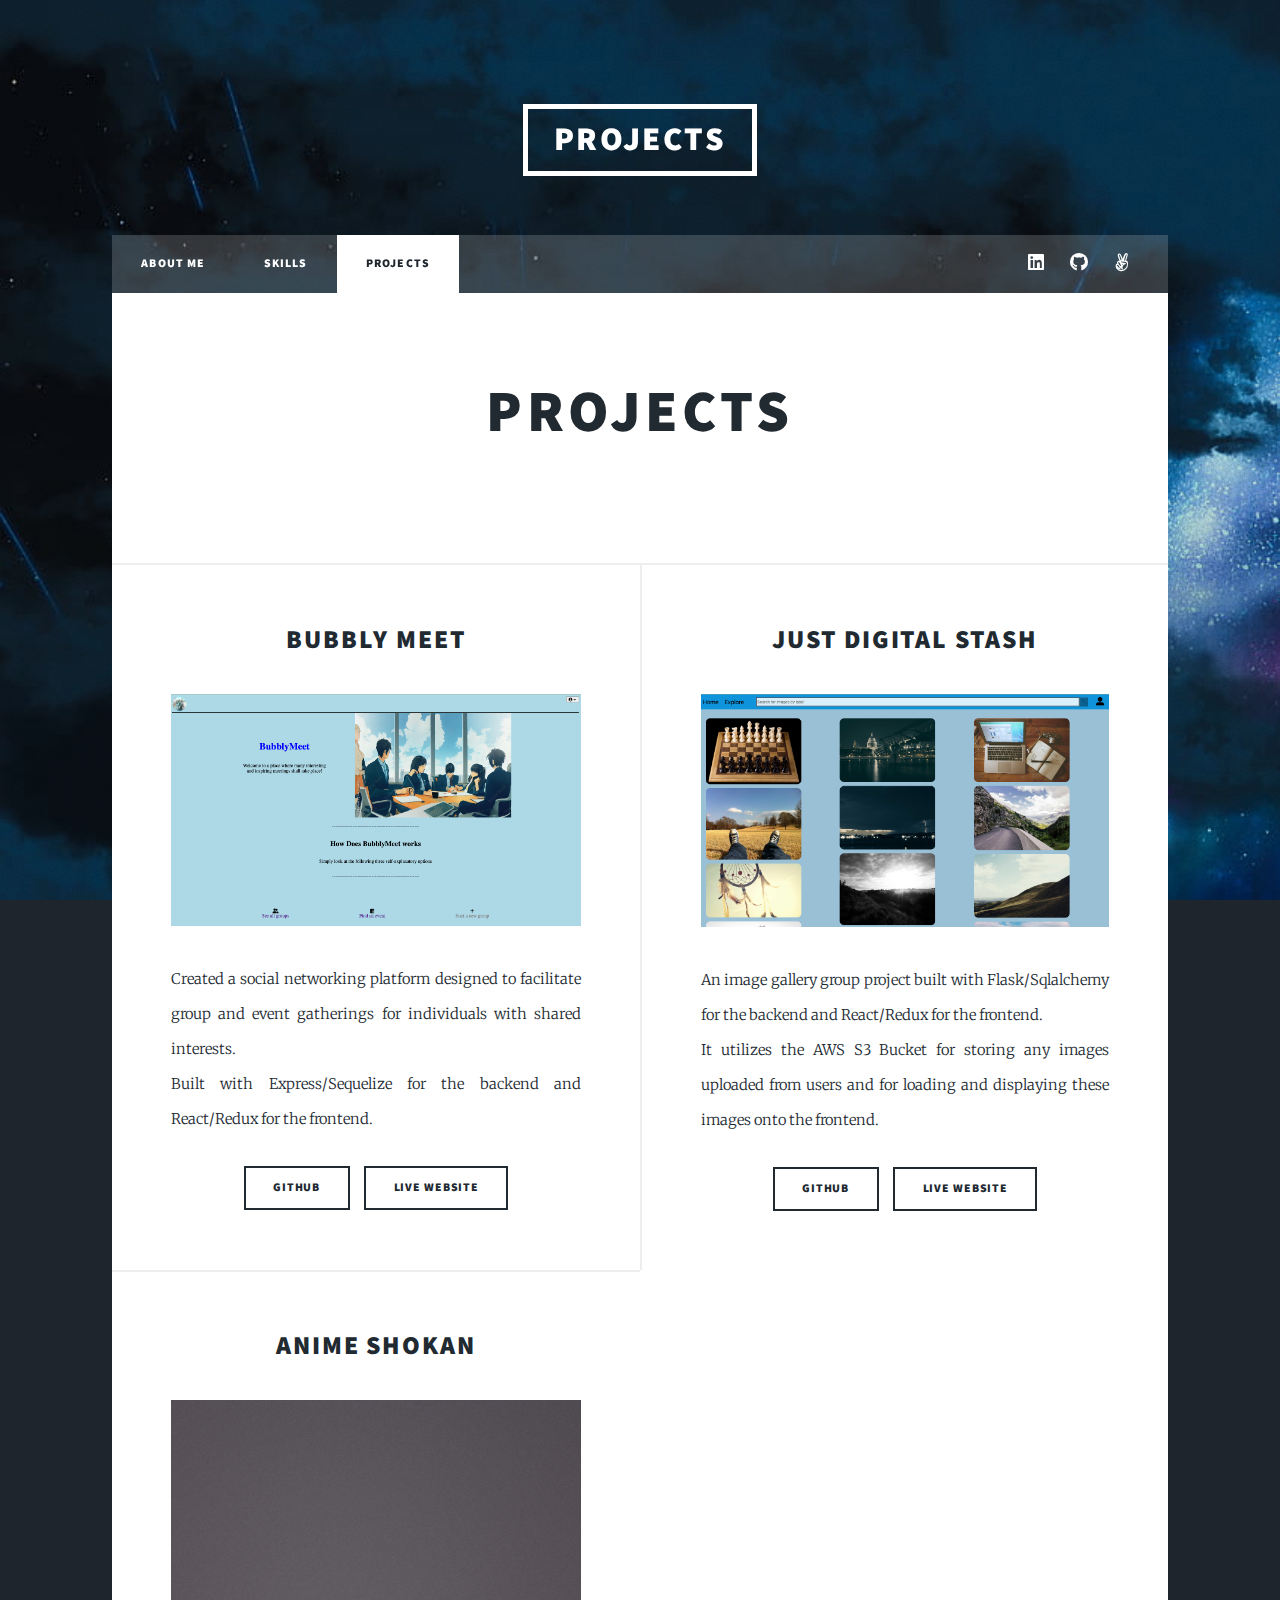
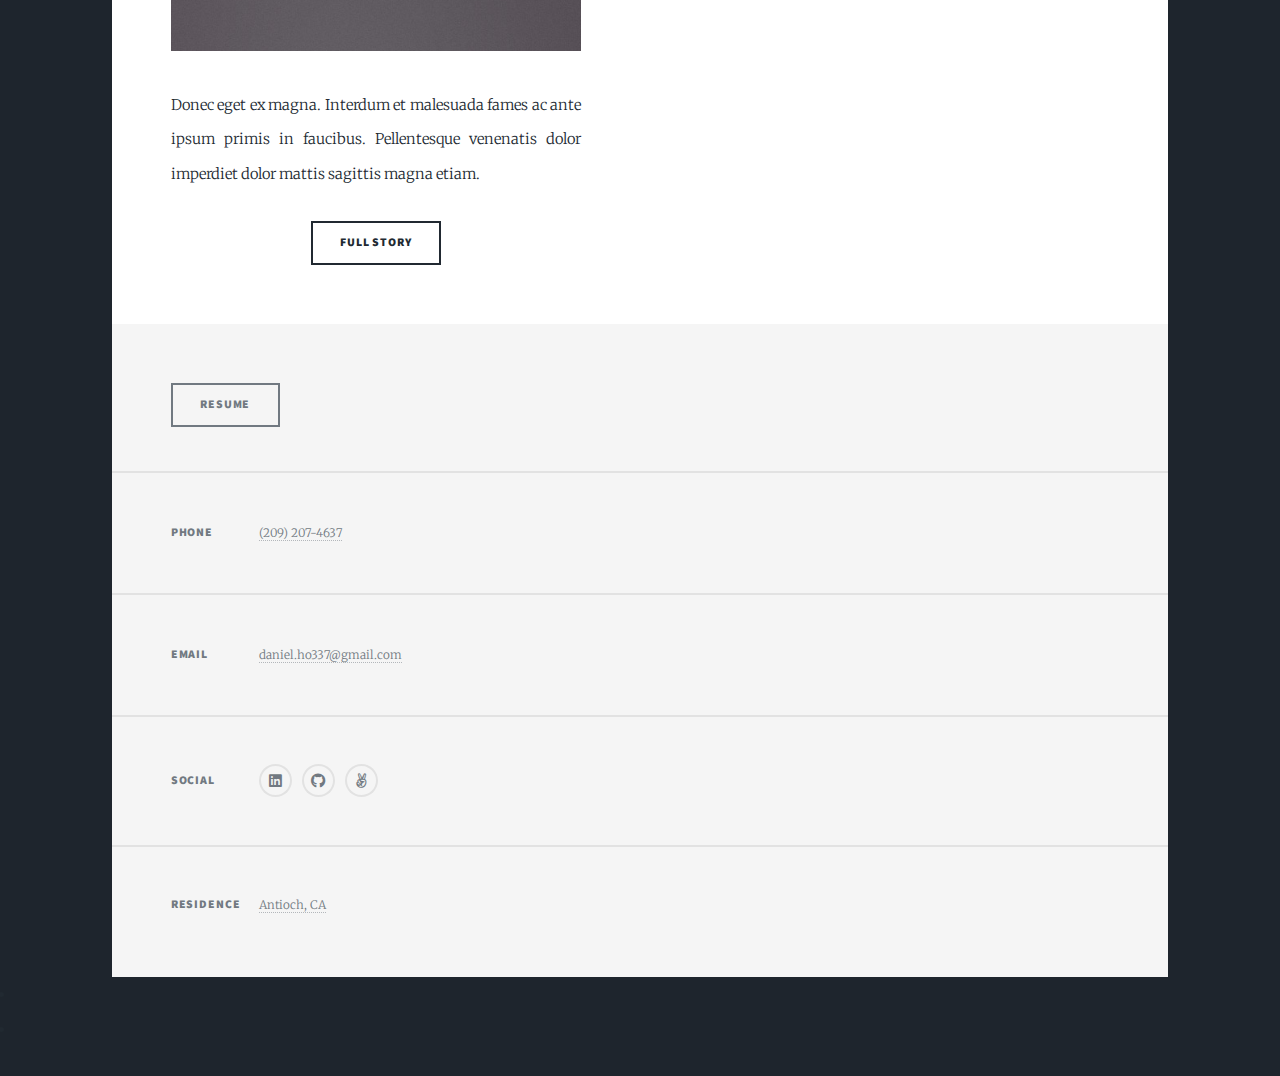
==== commit e026fbfd: "Created the skills page listing the technologies I've used!" ====
--- a/projects.html
+++ b/projects.html
@@ -19,15 +19,15 @@
 
 				<!-- Header -->
 					<header id="header">
-						<a href="index.html" class="logo">Projects</a>
+						<a href="#" class="logo">Projects</a>
 					</header>
 
 				<!-- Nav -->
 					<nav id="nav">
 						<ul class="links">
-							<li class="active"><a href="index.html">About Me</a></li>
-							<li><a href="projects.html">Projects</a></li>
-							<!-- <li><a href="elements.html">Elements Reference</a></li> -->
+							<li><a href="index.html#header">About Me</a></li>
+							<li><a href="skills.html">Skills</a></li>
+							<li class="active"><a href="projects.html">Projects</a></li>
 						</ul>
 						<ul class="icons">
 							<!-- <li><a href="#" class="icon brands fa-twitter"><span class="label">Twitter</span></a></li>
@@ -35,6 +35,7 @@
 							<li><a href="#" class="icon brands fa-instagram"><span class="label">Instagram</span></a></li> -->
 							<li><a href="https://www.linkedin.com/in/daniel-ho-83361b1b6/" class="icon brands fa-linkedin"><span class="label">LinkedIn</span></a></li>
 							<li><a href="https://github.com/dwho0937wei-dotcom" class="icon brands fa-github"><span class="label">GitHub</span></a></li>
+							<li><a href="https://wellfound.com/u/daniel-ho-33" class="icon brands fa-angellist"><span class="label">AngelList</span></a></li>
 						</ul>
 					</nav>
 
@@ -139,58 +140,69 @@
 					</div>
 
 				<!-- Footer -->
-					<footer id="footer">
-						<section>
-							<form method="post" action="#">
-								<div class="fields">
-									<div class="field">
-										<label for="name">Name</label>
-										<input type="text" name="name" id="name" />
-									</div>
-									<div class="field">
-										<label for="email">Email</label>
-										<input type="text" name="email" id="email" />
-									</div>
-									<div class="field">
-										<label for="message">Message</label>
-										<textarea name="message" id="message" rows="3"></textarea>
-									</div>
-								</div>
-								<ul class="actions">
-									<li><input type="submit" value="Send Message" /></li>
-								</ul>
-							</form>
-						</section>
-						<section class="split contact">
-							<section class="alt">
-								<h3>Address</h3>
-								<p>1234 Somewhere Road #87257<br />
-								Nashville, TN 00000-0000</p>
-							</section>
-							<section>
-								<h3>Phone</h3>
-								<p><a href="#">(000) 000-0000</a></p>
-							</section>
-							<section>
-								<h3>Email</h3>
-								<p><a href="#">info@untitled.tld</a></p>
-							</section>
-							<section>
-								<h3>Social</h3>
-								<ul class="icons alt">
-									<li><a href="#" class="icon brands alt fa-twitter"><span class="label">Twitter</span></a></li>
-									<li><a href="#" class="icon brands alt fa-facebook-f"><span class="label">Facebook</span></a></li>
-									<li><a href="#" class="icon brands alt fa-instagram"><span class="label">Instagram</span></a></li>
-									<li><a href="#" class="icon brands alt fa-github"><span class="label">GitHub</span></a></li>
-								</ul>
-							</section>
-						</section>
-					</footer>
+				<footer id="footer">
+					<!-- <section>
+						<form method="post" action="#">
+							<div class="fields">
+								<div class="field">
+									<label for="name">Name</label>
+									<input type="text" name="name" id="name" />
+								</div>
+								<div class="field">
+									<label for="email">Email</label>
+									<input type="text" name="email" id="email" />
+								</div>
+								<div class="field">
+									<label for="message">Message</label>
+									<textarea name="message" id="message" rows="3"></textarea>
+								</div>
+							</div>
+							<ul class="actions">
+								<li><input type="submit" value="Send Message" /></li>
+							</ul>
+						</form>
+					</section> -->
+					<section class="split contact">
+						<section>
+							<ul class="actions">
+								<li><a href="https://docs.google.com/document/d/1ZFQBokSYr1BXeH-tkOVoELyoYPi_vMFh/edit?usp=sharing&ouid=108700477377776575024&rtpof=true&sd=true" class="button">Resume</a></li>
+							</ul>
+						</section>
+						<section>
+							<h3>Phone</h3>
+							<p><a>(209) 207-4637</a></p>
+						</section>
+						<section>
+							<h3>Email</h3>
+							<p><a href="mailto:daniel.ho337@gmail.com">daniel.ho337@gmail.com</a></p>
+						</section>
+						<section>
+							<h3>Social</h3>
+							<ul class="icons alt">
+								<!-- <li><a href="#" class="icon brands alt fa-twitter"><span class="label">Twitter</span></a></li> -->
+								<!-- <li><a href="#" class="icon brands alt fa-facebook-f"><span class="label">Facebook</span></a></li> -->
+								<!-- <li><a href="#" class="icon brands alt fa-instagram"><span class="label">Instagram</span></a></li> -->
+								<li><a href="https://www.linkedin.com/in/daniel-ho-83361b1b6/" class="icon brands fa-linkedin"><span class="label">LinkedIn</span></a></li>
+								<li><a href="https://github.com/dwho0937wei-dotcom" class="icon brands fa-github"><span class="label">GitHub</span></a></li>
+								<li><a href="https://wellfound.com/u/daniel-ho-33" class="icon brands fa-angellist"><span class="label">AngelList</span></a></li>
+							</ul>
+						</section>
+						<section>
+							<h3>Residence</h3>
+							<p><a href="https://www.google.com/maps/place/Antioch,+CA/@37.9849839,-121.7906084,14z/data=!4m6!3m5!1s0x8085576395afa0d5:0x56a463c2c947559!8m2!3d38.0049214!4d-121.805789!16zL20vMHF5ams?entry=ttu&g_ep=EgoyMDI0MTAxNi4wIKXMDSoASAFQAw%3D%3D">Antioch, CA</a></p>
+						</section>
+					</section>
+				</footer>
 
 				<!-- Copyright -->
-					<div id="copyright">
+					<!-- <div id="copyright">
 						<ul><li>&copy; Untitled</li><li>Design: <a href="https://html5up.net">HTML5 UP</a></li></ul>
-					</div>
+					</div> -->
+
+				<!-- Empty Bottom Space -->
+				<div>
+					<ul><li></li><li><a></a></li></ul>
+				</div>
 
 			</div>
 
--- a/assets/css/main.css
+++ b/assets/css/main.css
@@ -2834,6 +2834,22 @@
 			font-size: 1rem;
 		}
 
+	/* Technologies */
+
+		section.post.technologies {
+			ul.icons {
+				display: flex;
+				flex-direction: row;
+				justify-content: center;
+				flex-wrap: wrap;
+				column-gap: 50px;
+				row-gap: 50px;
+				li {
+					width: 100px;
+				}
+			}
+		}
+
 /* List */
 
 	ol {
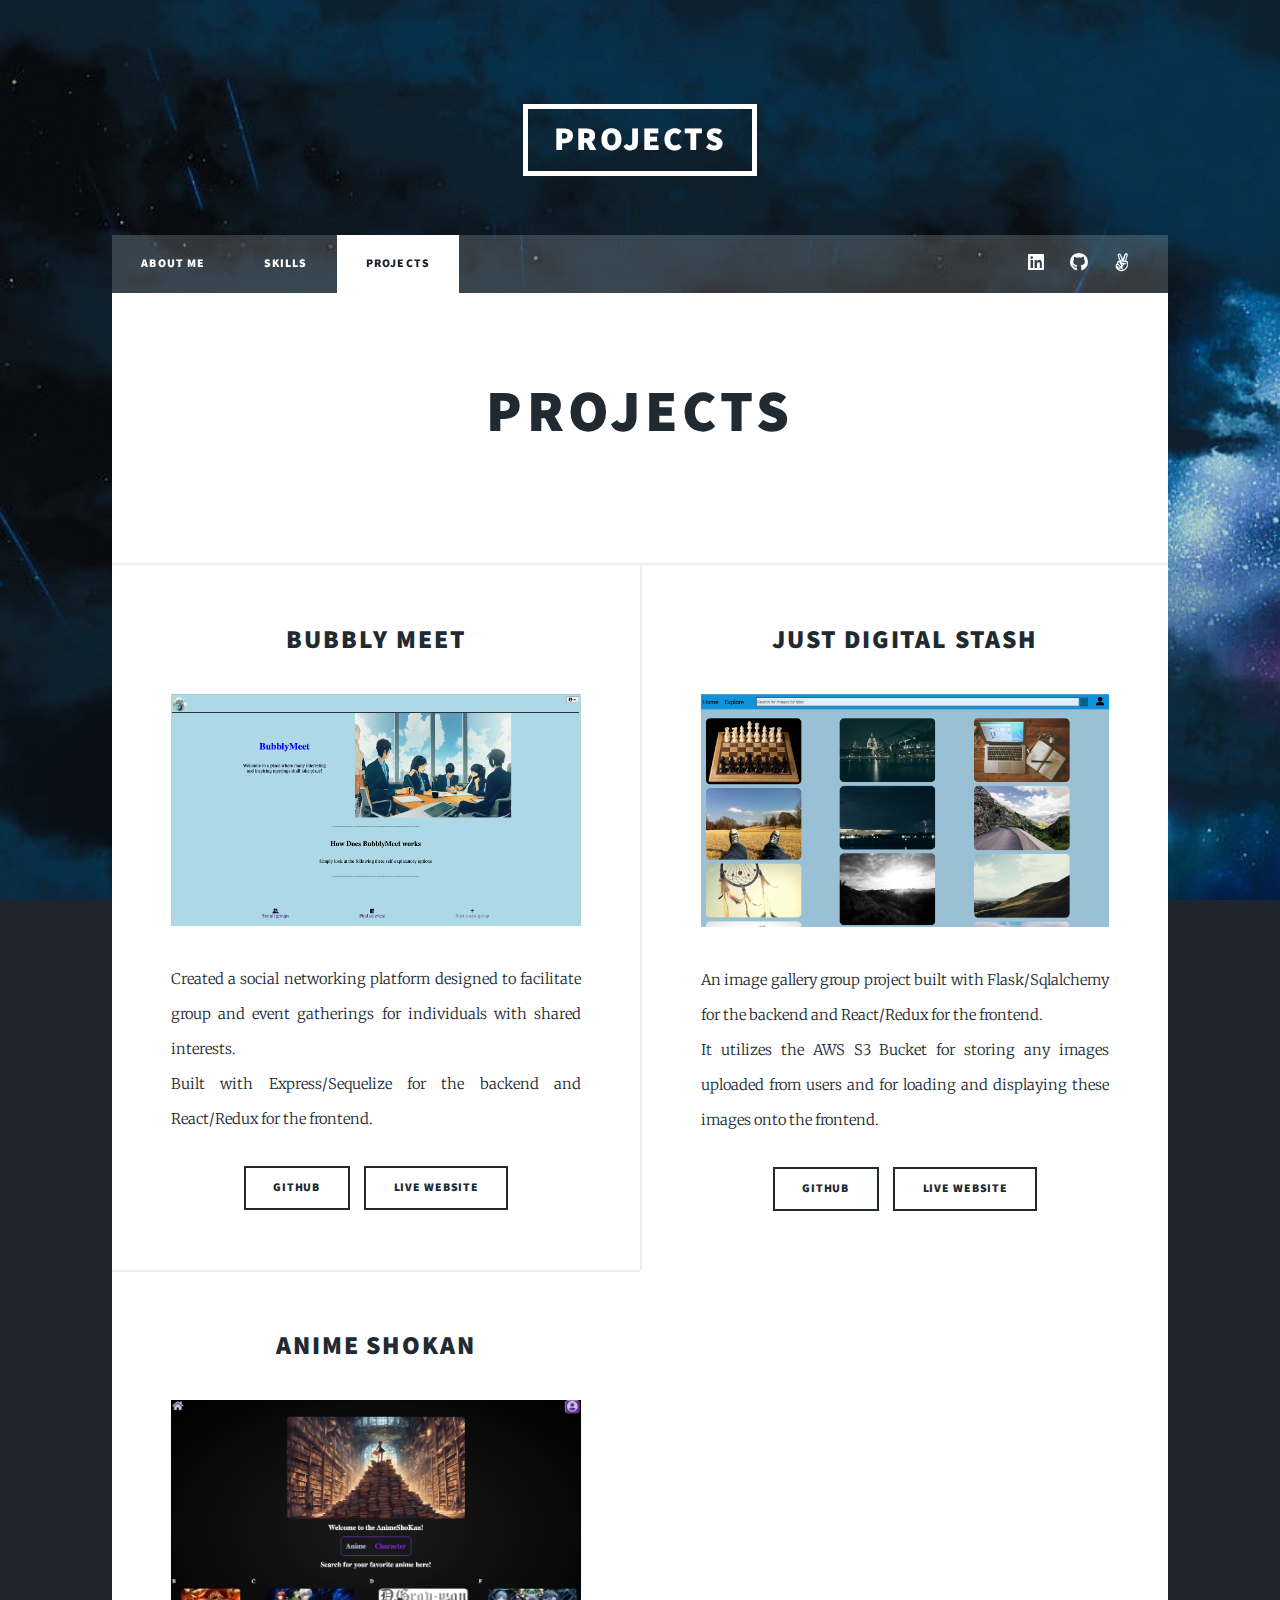
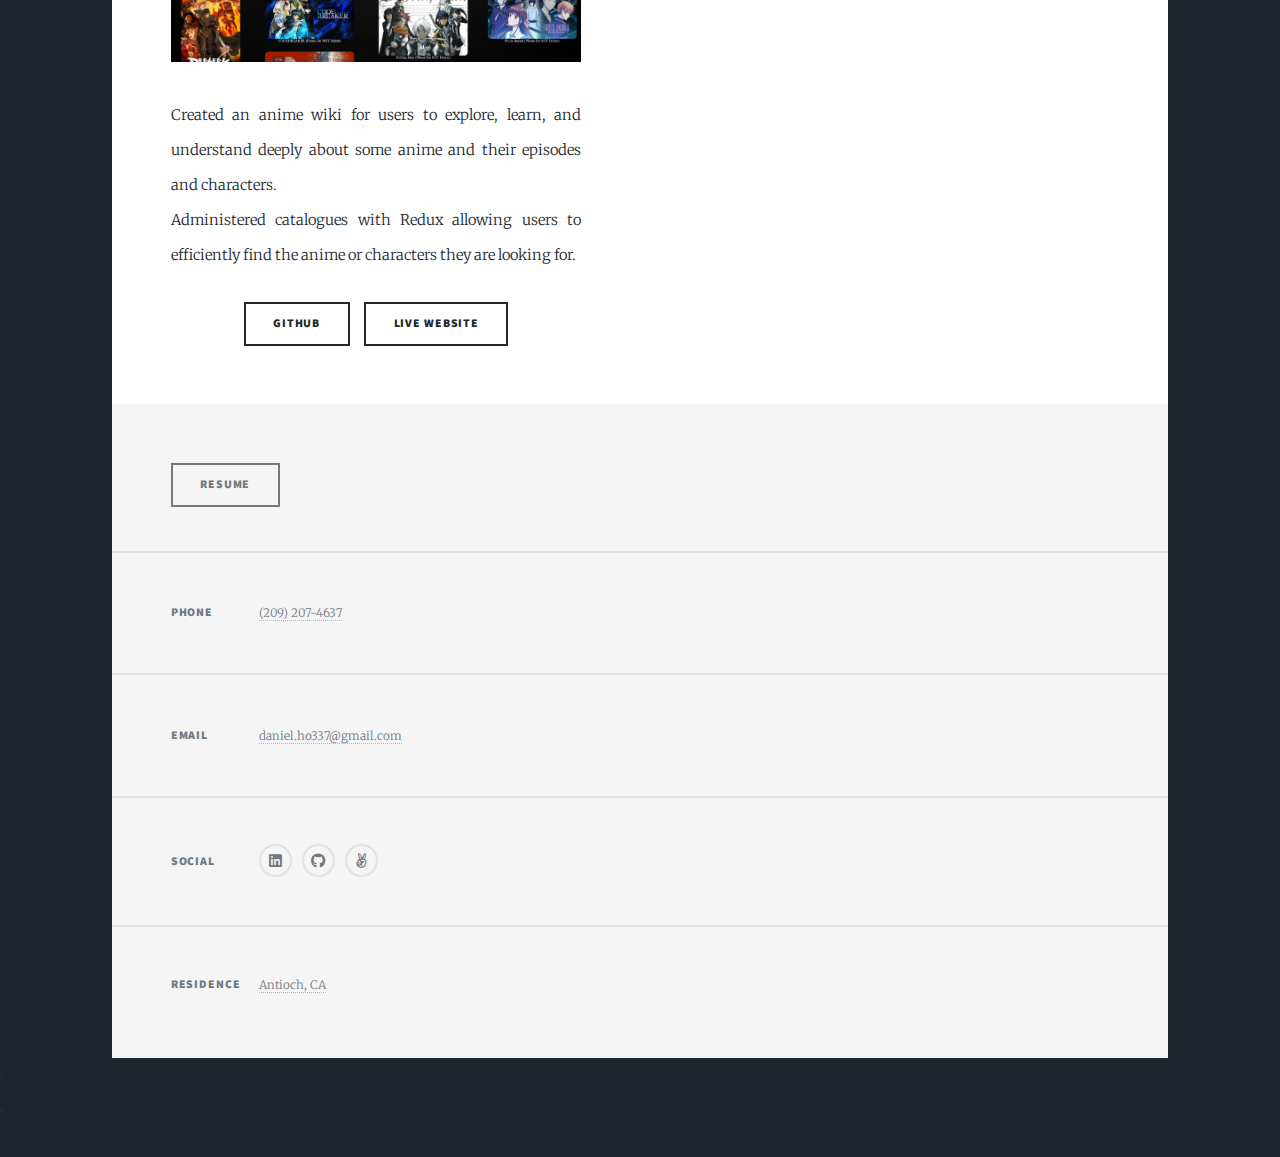
==== commit bdb9cbcd: "Added the AnimeShoKan Project in there..." ====
--- a/projects.html
+++ b/projects.html
@@ -79,9 +79,10 @@
 										<h2><a href="#">Anime ShoKan</a></h2>
 									</header>
 									<a href="#" class="image fit"><img src="images/pic04.jpg" alt="" /></a>
-									<p>Donec eget ex magna. Interdum et malesuada fames ac ante ipsum primis in faucibus. Pellentesque venenatis dolor imperdiet dolor mattis sagittis magna etiam.</p>
-									<ul class="actions special">
-										<li><a href="#" class="button">Full Story</a></li>
+									<p>Created an anime wiki for users to explore, learn, and understand deeply about some anime and their episodes and characters. <br /> Administered catalogues with Redux allowing users to efficiently find the anime or characters they are looking for.</p>
+									<ul class="actions special">
+										<li><a href="https://github.com/dwho0937wei-dotcom/AnimeShoKan_Project" class="button">GitHub</a></li>
+										<li><a href="https://animeshokan-project.onrender.com/" class="button">Live Website</a></li>
 									</ul>
 								</article>
 								<!-- <article>
